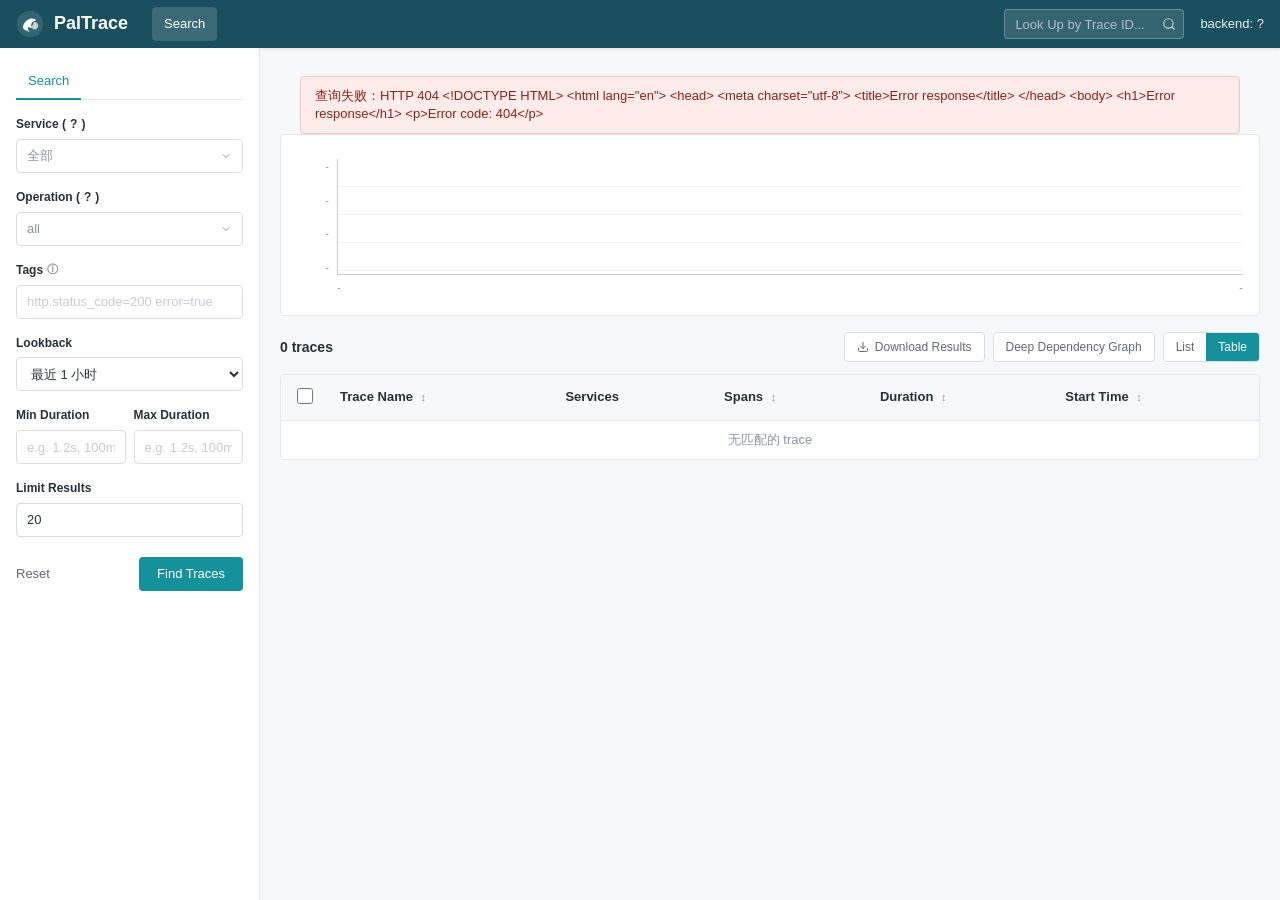
==== app/static/index.html @ 8ba418e0 "paltrace开发" ====
<!DOCTYPE html>
<html lang="zh-CN">
<head>
<meta charset="utf-8">
<meta name="viewport" content="width=device-width, initial-scale=1">
<title>PalTrace</title>
<style>
/* ============================================================
 * Jaeger 风格 SPA —— PalTrace 看板
 * 设计稿来源：design/styles.css + design/trace-detail.css
 * 内联版本：内网无 CDN（NFR-1），所有 CSS / JS / SVG 都打包在本文件
 * ============================================================ */

/* ---------- design/styles.css 内联 ---------- */
:root {
  --header-bg: #1a4f5e;
  --header-text: #fff;
  --primary: #14919b;
  --primary-dark: #0d7377;
  --primary-light: #e6f7f8;
  --body-bg: #f7f8f9;
  --panel-bg: #fff;
  --border-color: #e4e7eb;
  --border-dark: #d9dde2;
  --text-main: #263238;
  --text-secondary: #5f6b7a;
  --text-muted: #8a96a3;
  --success: #28a745;
  --badge-bg: #e6f7f8;
  --badge-text: #0d7377;
  --chart-line: #14919b;
  --chart-axis: #c5ccd3;
  --link-color: #14919b;
}
* { box-sizing: border-box; }
body {
  margin: 0; padding: 0;
  font-family: -apple-system, BlinkMacSystemFont, "Segoe UI", Roboto, "Helvetica Neue", Arial, "PingFang SC", "Microsoft YaHei", sans-serif;
  font-size: 13px; color: var(--text-main); background: var(--body-bg); line-height: 1.4;
}
a { color: var(--link-color); text-decoration: none; }
button { font-family: inherit; }
.app-header {
  height: 48px; background: var(--header-bg); color: var(--header-text);
  display: flex; align-items: center; justify-content: space-between;
  padding: 0 16px; box-shadow: 0 1px 3px rgba(0,0,0,0.12);
}
.header-left { display: flex; align-items: center; gap: 24px; }
.logo { display: flex; align-items: center; gap: 10px; color: #fff; font-size: 18px; font-weight: 600; }
.logo-icon { width: 28px; height: 28px; }
.main-nav { display: flex; align-items: center; gap: 4px; }
.main-nav a { color: rgba(255,255,255,0.85); padding: 8px 12px; border-radius: 4px; font-size: 13px; font-weight: 500; }
.main-nav a:hover { color: #fff; background: rgba(255,255,255,0.1); }
.main-nav a.active { color: #fff; background: rgba(255,255,255,0.15); }
.header-right { display: flex; align-items: center; gap: 16px; }
.search-box { position: relative; }
.search-box input {
  width: 180px; height: 30px; border: 1px solid rgba(255,255,255,0.25);
  border-radius: 4px; background: rgba(255,255,255,0.12); color: #fff;
  padding: 0 28px 0 10px; font-size: 13px; outline: none;
}
.search-box input::placeholder { color: rgba(255,255,255,0.6); }
.search-box svg { position: absolute; right: 8px; top: 50%; transform: translateY(-50%); opacity: 0.7; }
.header-dropdown { color: rgba(255,255,255,0.9); font-size: 13px; display: flex; align-items: center; gap: 6px; cursor: pointer; }
.icon-btn { background: none; border: none; color: rgba(255,255,255,0.85); cursor: pointer; padding: 4px; display: flex; align-items: center; justify-content: center; }
.icon-btn:hover { color: #fff; }
.user-avatar { width: 28px; height: 28px; border-radius: 50%; background: var(--primary); display: flex; align-items: center; justify-content: center; color: #fff; font-size: 12px; font-weight: 500; }
.page-container { display: flex; min-height: calc(100vh - 48px); }
.sidebar { width: 260px; background: var(--panel-bg); border-right: 1px solid var(--border-color); padding: 16px; flex-shrink: 0; }
.sidebar-tabs { display: flex; border-bottom: 1px solid var(--border-color); margin-bottom: 16px; }
.sidebar-tab { padding: 8px 12px; font-size: 13px; color: var(--text-secondary); cursor: pointer; border-bottom: 2px solid transparent; margin-bottom: -1px; }
.sidebar-tab.active { color: var(--primary); border-bottom-color: var(--primary); font-weight: 500; }
.filter-group { margin-bottom: 16px; }
.filter-label { display: flex; align-items: center; gap: 4px; font-size: 12px; font-weight: 600; color: var(--text-main); margin-bottom: 6px; }
.filter-label .help-icon { color: var(--text-muted); font-size: 11px; }
.filter-select, .filter-input {
  width: 100%; height: 34px; border: 1px solid var(--border-dark); border-radius: 4px;
  padding: 0 10px; font-size: 13px; color: var(--text-main); background: #fff; outline: none;
}
.filter-input::placeholder { color: #c5ccd3; }

/* ---------- 普通下拉 combobox（无搜索框） ---------- */
.combo { position: relative; }
.combo-control {
  display: flex; align-items: center; width: 100%; min-height: 34px;
  padding: 0 28px 0 10px; border: 1px solid var(--border-dark); border-radius: 4px;
  background: #fff; cursor: pointer; font-size: 13px; color: var(--text-main);
  position: relative; user-select: none;
}
.combo-control:hover { border-color: var(--primary); }
.combo.open .combo-control {
  border-color: var(--primary);
  box-shadow: 0 0 0 2px rgba(20,145,155,0.12);
}
.combo-value {
  flex: 1; overflow: hidden; text-overflow: ellipsis; white-space: nowrap;
}
.combo-value.placeholder { color: var(--text-muted); }
.combo-clear {
  border: none; background: none; color: var(--text-muted); cursor: pointer;
  font-size: 16px; line-height: 1; padding: 0 4px; margin-right: 2px;
  visibility: hidden;
}
.combo.has-value .combo-clear { visibility: visible; }
.combo-clear:hover { color: var(--text-main); }
.combo-caret {
  position: absolute; right: 10px; top: 50%; transform: translateY(-50%);
  color: var(--text-muted); pointer-events: none;
}
.combo-dropdown {
  position: absolute; top: calc(100% + 4px); left: 0; right: 0;
  background: #fff; border: 1px solid var(--border-dark); border-radius: 4px;
  box-shadow: 0 6px 18px rgba(0,0,0,0.10);
  z-index: 100; max-height: 320px; overflow: hidden;
}
.combo-options { overflow-y: auto; max-height: 320px; padding: 4px 0; }
.combo-option {
  padding: 7px 12px; font-size: 13px; cursor: pointer; color: var(--text-main);
  display: flex; align-items: center; justify-content: space-between; gap: 8px;
}
.combo-option:hover { background: var(--primary-light); }
.combo-option.selected { background: var(--primary-light); color: var(--primary-dark); font-weight: 500; }
.combo-opt-label { overflow: hidden; text-overflow: ellipsis; white-space: nowrap; }
.combo-opt-count { color: var(--text-muted); font-size: 12px; flex-shrink: 0; }
.combo-option.selected .combo-opt-count { color: var(--primary-dark); }
.combo-empty { padding: 14px; color: var(--text-muted); text-align: center; font-size: 13px; }
.duration-row { display: flex; gap: 8px; }
.duration-row .filter-input { flex: 1; }
.sidebar-actions { display: flex; justify-content: space-between; align-items: center; margin-top: 20px; }
.reset-link { color: var(--text-secondary); font-size: 13px; cursor: pointer; }
.reset-link:hover { color: var(--primary); }
.find-btn { height: 34px; padding: 0 18px; background: var(--primary); color: #fff; border: none; border-radius: 4px; font-size: 13px; font-weight: 500; cursor: pointer; }
.find-btn:hover { background: var(--primary-dark); }
.main-content { flex: 1; padding: 16px 20px; overflow: auto; }
.chart-card { background: var(--panel-bg); border: 1px solid var(--border-color); border-radius: 4px; padding: 16px; margin-bottom: 16px; }
.chart-area { position: relative; height: 140px; margin-top: 8px; }
.chart-y-axis { position: absolute; left: 0; top: 0; bottom: 24px; width: 40px; display: flex; flex-direction: column; justify-content: space-between; align-items: flex-end; padding-right: 8px; color: var(--text-muted); font-size: 11px; }
.chart-grid { position: absolute; left: 40px; right: 0; top: 0; bottom: 24px; border-left: 1px solid var(--chart-axis); border-bottom: 1px solid var(--chart-axis); background: repeating-linear-gradient(to bottom, transparent, transparent 27px, #f0f2f4 27px, #f0f2f4 28px); }
.chart-x-axis { position: absolute; left: 40px; right: 0; bottom: 0; height: 24px; display: flex; justify-content: space-between; align-items: center; color: var(--text-muted); font-size: 11px; }
.chart-dots { position: absolute; left: 40px; right: 0; top: 0; bottom: 24px; }
.chart-dot { position: absolute; width: 10px; height: 10px; border-radius: 50%; background: var(--primary); opacity: 0.7; transform: translate(-50%, -50%); cursor: pointer; }
.chart-dot:hover { opacity: 1; }
.results-header { display: flex; justify-content: space-between; align-items: center; margin-bottom: 12px; }
.results-title { font-size: 14px; font-weight: 600; color: var(--text-main); }
.results-actions { display: flex; align-items: center; gap: 8px; }
.action-btn { height: 30px; padding: 0 12px; border: 1px solid var(--border-dark); background: #fff; border-radius: 4px; font-size: 12px; color: var(--text-secondary); cursor: pointer; display: flex; align-items: center; gap: 6px; }
.action-btn:hover { border-color: var(--primary); color: var(--primary); }
.view-toggle { display: flex; border: 1px solid var(--border-dark); border-radius: 4px; overflow: hidden; }
.view-toggle button { height: 28px; padding: 0 12px; border: none; background: #fff; font-size: 12px; color: var(--text-secondary); cursor: pointer; }
.view-toggle button.active { background: var(--primary); color: #fff; }
.compare-bar { background: var(--primary-light); border: 1px solid #b3e5e8; border-radius: 4px; padding: 10px 14px; display: flex; justify-content: space-between; align-items: center; margin-bottom: 12px; }
.compare-text { color: var(--primary-dark); font-size: 13px; }
.compare-btn { height: 28px; padding: 0 12px; border: 1px solid var(--border-dark); background: rgba(255,255,255,0.7); border-radius: 4px; font-size: 12px; color: var(--text-secondary); cursor: pointer; }
.results-table { background: var(--panel-bg); border: 1px solid var(--border-color); border-radius: 4px; overflow: hidden; }
.results-table table { width: 100%; border-collapse: collapse; font-size: 13px; }
.results-table th { background: #f7f8f9; padding: 10px 12px; text-align: left; font-weight: 600; color: var(--text-main); border-bottom: 1px solid var(--border-color); white-space: nowrap; }
.results-table th .sort-icon { margin-left: 4px; color: var(--text-muted); font-size: 11px; }
.results-table td { padding: 10px 12px; border-bottom: 1px solid var(--border-color); vertical-align: middle; }
.results-table tr:last-child td { border-bottom: none; }
.results-table tr:hover td { background: #f7fbfc; }
.trace-name { color: var(--link-color); font-weight: 500; cursor: pointer; }
.trace-name:hover { text-decoration: underline; }
.service-badges { display: flex; flex-wrap: wrap; gap: 4px; }
.service-badge { display: inline-flex; align-items: center; gap: 4px; padding: 2px 8px; border-radius: 12px; background: var(--badge-bg); color: var(--badge-text); font-size: 12px; border: 1px solid #b3e5e8; }
.badge-dot { width: 6px; height: 6px; border-radius: 50%; background: var(--primary); }
.spans-cell { color: var(--text-main); font-weight: 500; }
.duration-cell { display: flex; align-items: center; gap: 10px; min-width: 180px; }
.duration-bar { flex: 1; height: 8px; background: #e9ecef; border-radius: 4px; overflow: hidden; max-width: 120px; }
.duration-fill { height: 100%; background: var(--primary); border-radius: 4px; }
.duration-text { color: var(--text-main); font-weight: 500; min-width: 40px; text-align: right; }
.start-time { color: var(--text-secondary); white-space: nowrap; }
.table-checkbox { width: 16px; height: 16px; border: 1px solid var(--border-dark); border-radius: 3px; cursor: pointer; }
.empty { color: var(--text-muted); padding: 24px; text-align: center; font-size: 13px; }

/* ---------- design/trace-detail.css 内联 ---------- */
.trace-subheader { background: #fff; border-bottom: 1px solid var(--border-color); padding: 12px 20px; display: flex; align-items: center; justify-content: space-between; min-height: 56px; }
.trace-subheader-left { display: flex; align-items: center; gap: 14px; }
.back-btn { width: 32px; height: 32px; border: 1px solid var(--border-dark); background: #fff; border-radius: 4px; display: flex; align-items: center; justify-content: center; color: var(--text-secondary); cursor: pointer; }
.back-btn:hover { border-color: var(--primary); color: var(--primary); }
.trace-title-section { display: flex; align-items: center; gap: 10px; min-width: 0; }
.trace-title { font-size: 16px; font-weight: 600; color: var(--text-main); margin: 0; overflow: hidden; text-overflow: ellipsis; white-space: nowrap; }
.trace-id { font-size: 12px; color: var(--text-muted); font-family: "SFMono-Regular", Consolas, "Liberation Mono", Menlo, monospace; }
.trace-subheader-right { display: flex; align-items: center; gap: 12px; }
.trace-search { position: relative; }
.trace-search input { width: 200px; height: 32px; border: 1px solid var(--border-dark); border-radius: 4px; padding: 0 30px 0 12px; font-size: 13px; color: var(--text-main); outline: none; }
.trace-search input::placeholder { color: var(--text-muted); }
.trace-search svg { position: absolute; right: 10px; top: 50%; transform: translateY(-50%); color: var(--text-muted); }
.trace-actions { display: flex; align-items: center; gap: 4px; }
.trace-action-btn { width: 32px; height: 32px; border: 1px solid var(--border-dark); background: #fff; border-radius: 4px; display: flex; align-items: center; justify-content: center; color: var(--text-secondary); cursor: pointer; }
.trace-action-btn:hover { border-color: var(--primary); color: var(--primary); }
.view-dropdown { display: flex; align-items: center; gap: 6px; height: 32px; padding: 0 12px; border: 1px solid var(--border-dark); border-radius: 4px; background: #fff; font-size: 13px; color: var(--text-main); cursor: pointer; }
.view-dropdown svg { color: var(--text-muted); }
.trace-stats { background: #fff; border-bottom: 1px solid var(--border-color); padding: 10px 20px; display: flex; align-items: center; gap: 28px; font-size: 13px; flex-wrap: wrap; }
.stat-item { display: flex; align-items: baseline; gap: 6px; }
.stat-label { color: var(--text-secondary); }
.stat-value { color: var(--text-main); font-weight: 500; }
.trace-timeline { display: flex; flex: 1; background: #fff; min-height: calc(100vh - 48px - 56px - 42px - 40px); }
.trace-tree-panel { width: 340px; border-right: 1px solid var(--border-color); flex-shrink: 0; overflow: auto; }
.tree-header { display: flex; align-items: center; justify-content: space-between; padding: 10px 14px; border-bottom: 1px solid var(--border-color); background: #f7f8f9; position: sticky; top: 0; z-index: 1; }
.tree-header-title { font-size: 13px; font-weight: 600; color: var(--text-main); display: flex; align-items: center; gap: 8px; }
.tree-nav { display: flex; gap: 4px; }
.tree-nav-btn { width: 24px; height: 24px; border: 1px solid var(--border-dark); background: #fff; border-radius: 4px; display: flex; align-items: center; justify-content: center; color: var(--text-secondary); cursor: pointer; }
.tree-nav-btn:hover { border-color: var(--primary); color: var(--primary); }
.tree-content { padding: 8px 0; }
.tree-row { display: flex; align-items: center; padding: 5px 14px; font-size: 12px; color: var(--text-main); cursor: pointer; min-height: 26px; }
.tree-row:hover { background: #f7fbfc; }
.tree-row.sel { background: #eaf1fd; }
.tree-row .indent { display: inline-block; flex-shrink: 0; }
.tree-toggle { width: 14px; height: 14px; display: flex; align-items: center; justify-content: center; margin-right: 4px; color: var(--text-muted); flex-shrink: 0; cursor: pointer; user-select: none; }
.tree-toggle.leaf { visibility: hidden; }
.service-dot { width: 8px; height: 8px; border-radius: 50%; background: var(--primary); margin-right: 6px; flex-shrink: 0; }
.tree-op-icon { width: 14px; height: 14px; margin-right: 6px; color: var(--text-muted); flex-shrink: 0; }
.tree-service { font-weight: 600; margin-right: 6px; }
.tree-operation { color: var(--text-secondary); overflow: hidden; text-overflow: ellipsis; white-space: nowrap; }
.timeline-area { flex: 1; overflow-x: auto; position: relative; }
.timeline-ruler { height: 32px; border-bottom: 1px solid var(--border-color); display: flex; align-items: center; padding: 0 20px; background: #fff; position: sticky; top: 0; z-index: 2; }
.timeline-ruler-mark { flex: 1; text-align: center; font-size: 11px; color: var(--text-muted); position: relative; }
.timeline-ruler-mark::before { content: ''; position: absolute; left: 50%; top: -4px; bottom: -8px; width: 1px; background: var(--border-color); z-index: -1; }
.timeline-ruler-mark:first-child { text-align: left; }
.timeline-ruler-mark:first-child::before { left: 0; }
.timeline-ruler-mark:last-child { text-align: right; }
.timeline-ruler-mark:last-child::before { left: 100%; }
.timeline-rows { position: relative; min-width: 800px; padding: 8px 20px; }
.timeline-row { height: 28px; position: relative; margin-bottom: 2px; }
.timeline-bar { position: absolute; height: 14px; top: 7px; border-radius: 3px; background: var(--primary); border: 1px solid rgba(0,0,0,0.08); cursor: pointer; }
.timeline-bar:hover { filter: brightness(1.1); }
.timeline-bar.dark { background: #0d5c63; }
.timeline-bar.medium { background: #1a7a82; }
.timeline-bar.light { background: #4db6ac; }
.timeline-bar.sel { box-shadow: 0 0 0 2px #14919b; }
.timeline-label { position: absolute; right: -56px; top: 50%; transform: translateY(-50%); font-size: 11px; color: var(--text-secondary); white-space: nowrap; }
.mini-timeline { height: 40px; border-bottom: 1px solid var(--border-color); background: #fff; display: flex; align-items: center; padding: 0 20px; position: relative; }
.mini-ruler { flex: 1; display: flex; justify-content: space-between; position: relative; height: 100%; align-items: center; }
.mini-ruler::before { content: ''; position: absolute; left: 0; right: 0; top: 50%; height: 1px; background: var(--border-color); }
.mini-ruler span { font-size: 11px; color: var(--text-muted); position: relative; background: #fff; padding: 0 4px; z-index: 1; }
.mini-bars { position: absolute; left: 20px; right: 20px; top: 0; bottom: 0; pointer-events: none; }
.mini-bar { position: absolute; height: 6px; top: 50%; transform: translateY(-50%); border-radius: 3px; background: var(--primary); }

/* ---------- span 详情面板（design 没有，沿用旧版的 key/value 风格） ---------- */
.span-detail { background: #fff; border: 1px solid var(--border-color); border-radius: 4px; padding: 14px 16px; margin: 12px 20px; font-size: 12px; }
.span-detail-head { display: flex; align-items: center; gap: 10px; margin-bottom: 10px; }
.span-detail-head strong { font-size: 13px; }
.span-detail-head .badge { font-size: 11px; color: var(--text-secondary); border: 1px solid var(--border-color); border-radius: 999px; padding: 1px 8px; background: #fafbfc; }
.span-detail-head .spacer { flex: 1; }
.span-detail-head button { font: inherit; font-size: 12px; padding: 3px 10px; border: 1px solid var(--border-color); background: #fff; border-radius: 4px; cursor: pointer; color: var(--text-main); }
.span-detail-head button:hover { background: #f0f3f7; }
.kv { display: grid; grid-template-columns: 160px 1fr; gap: 4px 12px; }
.kv .k { color: var(--text-muted); }
.kv .v { word-break: break-all; white-space: pre-wrap; font-family: ui-monospace, SFMono-Regular, Menlo, monospace; font-size: 12px; }
.span-detail-section-title { margin: 12px 0 6px; color: var(--text-muted); font-size: 12px; }

/* ---------- 错误横幅 ---------- */
.banner { margin: 12px 20px 0; padding: 10px 14px; border-radius: 4px; background: #fdecea; border: 1px solid #f5c6c2; color: #8a2318; font-size: 13px; }
.hidden { display: none !important; }
</style>
</head>
<body>
<!-- 共享 Header（搜索 + 详情都用） -->
<header class="app-header" id="app-header">
  <div class="header-left">
    <a href="#/" class="logo" id="logo-link">
      <svg class="logo-icon" viewBox="0 0 32 32" fill="none" xmlns="http://www.w3.org/2000/svg">
        <circle cx="16" cy="16" r="15" fill="#fff" opacity="0.12"></circle>
        <path d="M8 20c0-4 3-8 8-10 3-1 6 0 7 2-2 0-4 1-5 3-1 2-1 4 1 5-2 1-4 0-5-1-1 2 0 5 2 6-4-1-8-3-8-5z" fill="#fff"></path>
        <path d="M20 14c2-1 4 0 5 2 1 2 0 5-2 6-2 1-4 0-5-2 0-1 0-2 1-3 1-1 1-2 1-3z" fill="#fff" opacity="0.7"></path>
      </svg>PalTrace</a>
    <nav class="main-nav">
      <a href="#/" id="nav-search">Search</a>
    </nav>
  </div>
  <div class="header-right">
    <div class="search-box">
      <input type="text" id="trace-id-input" placeholder="Look Up by Trace ID..." autocomplete="off">
      <svg width="14" height="14" viewBox="0 0 24 24" fill="none" stroke="currentColor" stroke-width="2" stroke-linecap="round" stroke-linejoin="round">
        <circle cx="11" cy="11" r="8"></circle>
        <path d="m21 21-4.35-4.35"></path>
      </svg>
    </div>
    <div class="header-dropdown" title="后端状态" id="backend-tag">…</div>
  </div>
</header>

<!-- 搜索视图 -->
<div id="search-view" class="page-container">
  <aside class="sidebar">
    <div class="sidebar-tabs">
      <div class="sidebar-tab active">Search</div>
    </div>

    <div class="filter-group">
      <label class="filter-label">Service (<span class="combo-count" data-count-for="service">-</span>)</label>
      <div class="combo" id="combo-service">
        <div class="combo-control" tabindex="0">
          <span class="combo-value placeholder">全部</span>
          <button class="combo-clear" type="button" aria-label="清除" title="清除">×</button>
          <svg class="combo-caret" width="12" height="12" viewBox="0 0 24 24" fill="none" stroke="currentColor" stroke-width="2" stroke-linecap="round" stroke-linejoin="round">
            <polyline points="6 9 12 15 18 9"></polyline>
          </svg>
        </div>
        <div class="combo-dropdown" hidden>
          <div class="combo-options"></div>
        </div>
      </div>
    </div>

    <div class="filter-group">
      <label class="filter-label">Operation (<span class="combo-count" data-count-for="operation">-</span>)</label>
      <div class="combo" id="combo-operation">
        <div class="combo-control" tabindex="0">
          <span class="combo-value placeholder">all</span>
          <button class="combo-clear" type="button" aria-label="清除" title="清除">×</button>
          <svg class="combo-caret" width="12" height="12" viewBox="0 0 24 24" fill="none" stroke="currentColor" stroke-width="2" stroke-linecap="round" stroke-linejoin="round">
            <polyline points="6 9 12 15 18 9"></polyline>
          </svg>
        </div>
        <div class="combo-dropdown" hidden>
          <div class="combo-options"></div>
        </div>
      </div>
    </div>

    <div class="filter-group">
      <label class="filter-label">Tags <span class="help-icon" title="按格式 key=value，多个用空格分隔；按 span 属性过滤">ⓘ</span></label>
      <input type="text" class="filter-input" id="f-tags" placeholder="http.status_code=200 error=true">
    </div>

    <div class="filter-group">
      <label class="filter-label">Lookback</label>
      <select class="filter-select" id="f-lookback">
        <option value="300000">最近 5 分钟</option>
        <option value="1800000">最近 30 分钟</option>
        <option value="3600000" selected>最近 1 小时</option>
        <option value="21600000">最近 6 小时</option>
        <option value="86400000">最近 24 小时</option>
        <option value="604800000">最近 7 天</option>
      </select>
    </div>

    <div class="filter-group">
      <div class="duration-row">
        <div style="flex:1">
          <label class="filter-label">Min Duration</label>
          <input type="text" class="filter-input" id="f-min-dur" placeholder="e.g. 1.2s, 100ms">
        </div>
        <div style="flex:1">
          <label class="filter-label">Max Duration</label>
          <input type="text" class="filter-input" id="f-max-dur" placeholder="e.g. 1.2s, 100ms">
        </div>
      </div>
    </div>

    <div class="filter-group">
      <label class="filter-label">Limit Results</label>
      <input type="text" class="filter-input" id="f-limit" value="20">
    </div>

    <div class="sidebar-actions">
      <a class="reset-link" id="f-reset">Reset</a>
      <button class="find-btn" id="f-find">Find Traces</button>
    </div>
  </aside>

  <main class="main-content">
    <div class="chart-card">
      <div class="chart-area" id="chart-area">
        <div class="chart-y-axis" id="chart-y-axis"></div>
        <div class="chart-grid"></div>
        <div class="chart-dots" id="chart-dots"></div>
        <div class="chart-x-axis" id="chart-x-axis"></div>
      </div>
    </div>

    <div class="results-header">
      <div class="results-title" id="results-title">0 traces</div>
      <div class="results-actions">
        <button class="action-btn" disabled title="暂未实现">
          <svg width="12" height="12" viewBox="0 0 24 24" fill="none" stroke="currentColor" stroke-width="2" stroke-linecap="round" stroke-linejoin="round">
            <path d="M21 15v4a2 2 0 0 1-2 2H5a2 2 0 0 1-2-2v-4"></path>
            <polyline points="7 10 12 15 17 10"></polyline>
            <line x1="12" y1="15" x2="12" y2="3"></line>
          </svg>Download Results
        </button>
        <button class="action-btn" disabled title="暂未实现">Deep Dependency Graph</button>
        <div class="view-toggle">
          <button disabled title="List 视图暂未实现">List</button>
          <button class="active">Table</button>
        </div>
      </div>
    </div>

    <div class="compare-bar hidden" id="compare-bar">
      <span class="compare-text">Compare traces by selecting result items</span>
      <button class="compare-btn" disabled>Compare Traces</button>
    </div>

    <div class="results-table">
      <table>
        <thead>
          <tr>
            <th style="width: 30px;"><input type="checkbox" class="table-checkbox" id="select-all"></th>
            <th>Trace Name <span class="sort-icon">↕</span></th>
            <th>Services</th>
            <th>Spans <span class="sort-icon">↕</span></th>
            <th>Duration <span class="sort-icon">↕</span></th>
            <th>Start Time <span class="sort-icon">↕</span></th>
          </tr>
        </thead>
        <tbody id="results-tbody">
          <tr><td colspan="6" class="empty">点击 Find Traces 查询</td></tr>
        </tbody>
      </table>
    </div>
  </main>
</div>

<!-- trace 详情视图 -->
<div id="trace-view" class="hidden">
  <div class="trace-subheader">
    <div class="trace-subheader-left">
      <a href="#/" class="back-btn" title="返回搜索">
        <svg width="16" height="16" viewBox="0 0 24 24" fill="none" stroke="currentColor" stroke-width="2" stroke-linecap="round" stroke-linejoin="round">
          <line x1="19" y1="12" x2="5" y2="12"></line>
          <polyline points="12 19 5 12 12 5"></polyline>
        </svg>
      </a>
      <div class="trace-title-section">
        <h1 class="trace-title" id="trace-title">…</h1>
        <span class="trace-id" id="trace-id-short"></span>
      </div>
    </div>
    <div class="trace-subheader-right">
      <div class="trace-search">
        <input type="text" id="trace-find" placeholder="Find..." autocomplete="off">
        <svg width="14" height="14" viewBox="0 0 24 24" fill="none" stroke="currentColor" stroke-width="2" stroke-linecap="round" stroke-linejoin="round">
          <circle cx="11" cy="11" r="8"></circle>
          <path d="m21 21-4.35-4.35"></path>
        </svg>
      </div>
      <div class="trace-actions">
        <button class="trace-action-btn" id="btn-expand-all" title="全部展开">
          <svg width="16" height="16" viewBox="0 0 24 24" fill="none" stroke="currentColor" stroke-width="2" stroke-linecap="round" stroke-linejoin="round">
            <polyline points="15 18 9 12 15 6"></polyline>
          </svg>
        </button>
        <button class="trace-action-btn" id="btn-collapse-all" title="全部折叠">
          <svg width="16" height="16" viewBox="0 0 24 24" fill="none" stroke="currentColor" stroke-width="2" stroke-linecap="round" stroke-linejoin="round">
            <polyline points="9 18 15 12 9 6"></polyline>
          </svg>
        </button>
      </div>
    </div>
  </div>

  <div class="trace-stats" id="trace-stats"></div>

  <div class="mini-timeline">
    <div class="mini-ruler" id="mini-ruler"></div>
    <div class="mini-bars" id="mini-bars"></div>
  </div>

  <div class="trace-timeline">
    <div class="trace-tree-panel">
      <div class="tree-header">
        <div class="tree-header-title">Service &amp; Operation</div>
        <div class="tree-nav"></div>
      </div>
      <div class="tree-content" id="tree-content"></div>
    </div>
    <div class="timeline-area" id="timeline-area">
      <div class="timeline-ruler" id="timeline-ruler"></div>
      <div class="timeline-rows" id="timeline-rows"></div>
    </div>
  </div>

  <div id="span-detail-container"></div>
</div>

<script>
/* ============================================================
 * 全局工具
 * ============================================================ */
const esc = s => String(s == null ? '' : s)
  .replace(/[&<>"']/g, c => ({'&':'&amp;','<':'&lt;','>':'&gt;','"':'&quot;',"'":'&#39;'}[c]));
const fmt = n => (n == null) ? '-' : Number(n).toLocaleString();

/** 把毫秒格式化成 Jaeger 风格："48.0s"、"13.7s"、"3.2s"、"850ms"、"-850ms" 等 */
function formatDuration(ms) {
  ms = Number(ms) || 0;
  if (ms === 0) return '0ms';
  const abs = Math.abs(ms);
  if (abs >= 1000) return (ms / 1000).toFixed(1) + 's';
  if (abs >= 1) return Math.round(ms) + 'ms';
  return ms.toFixed(2) + 'ms';
}

/** 把 "1.2s" / "100ms" / "500us" 之类的字符串解析为毫秒数；解析失败返回 null */
function parseDuration(s) {
  if (!s) return null;
  const m = String(s).trim().match(/^(-?\d+(?:\.\d+)?)\s*(us|ms|s|m)?$/i);
  if (!m) return null;
  const n = parseFloat(m[1]);
  const unit = (m[2] || 'ms').toLowerCase();
  if (unit === 'us') return n / 1000;
  if (unit === 'ms') return n;
  if (unit === 's') return n * 1000;
  if (unit === 'm') return n * 60 * 1000;
  return null;
}

/** epoch 毫秒 → Jaeger 风格 "August 31 2026, 18:40:17.845"（本地时区） */
function formatTimestamp(epochMs) {
  if (!epochMs) return '-';
  const d = new Date(Number(epochMs));
  const month = ['January','February','March','April','May','June',
                 'July','August','September','October','November','December'][d.getMonth()];
  const pad = (n, w=2) => String(n).padStart(w, '0');
  const ms = String(d.getMilliseconds()).padStart(3, '0');
  return `${month} ${d.getDate()} ${d.getFullYear()}, ${pad(d.getHours())}:${pad(d.getMinutes())}:${pad(d.getSeconds())}.${ms}`;
}

/** epoch 毫秒 → 时间轴简短 "06:38:22 pm"（用于 scatter chart X 轴） */
function formatTimeShort(epochMs) {
  const d = new Date(Number(epochMs));
  let h = d.getHours() % 12; if (h === 0) h = 12;
  const pad = n => String(n).padStart(2, '0');
  const ampm = d.getHours() < 12 ? 'am' : 'pm';
  return `${pad(h)}:${pad(d.getMinutes())}:${pad(d.getSeconds())} ${ampm}`;
}

/** 同一 service 取稳定颜色（与旧版一致：hash → 0-4 索引） */
const SVC_COLORS = ['#2f6fed', '#0f8a72', '#d98b0a', '#7a5af5', '#c0392b'];
function svcIndex(name) {
  let h = 0; const s = String(name || '');
  for (let i = 0; i < s.length; i++) h = (h * 31 + s.charCodeAt(i)) >>> 0;
  return h % SVC_COLORS.length;
}
function svcColor(name) { return SVC_COLORS[svcIndex(name)]; }

async function getJSON(url) {
  const r = await fetch(url);
  if (!r.ok) {
    const t = await r.text();
    throw new Error(`HTTP ${r.status} ${t.slice(0, 200)}`);
  }
  return r.json();
}

function showError(msg) {
  // 简易 toast：在 main-content 顶部插一个 banner，3 秒后自动消失
  const old = document.getElementById('err-banner');
  if (old) old.remove();
  const el = document.createElement('div');
  el.id = 'err-banner';
  el.className = 'banner';
  el.textContent = msg;
  const main = document.querySelector('.main-content') || document.body;
  main.prepend(el);
  setTimeout(() => el.remove(), 4000);
}

/* ============================================================
 * 路由
 * ============================================================ */
function currentTraceId() {
  // traceId 可能是 base64，含 '/' '+' '='，不能把它当分隔符
  const m = location.hash.match(/^#\/trace\/(.+)$/);
  if (!m) return null;
  try { return decodeURIComponent(m[1]); } catch (_) { return m[1]; }
}

async function route() {
  const tid = currentTraceId();
  document.getElementById('search-view').classList.toggle('hidden', !!tid);
  document.getElementById('trace-view').classList.toggle('hidden', !tid);
  if (tid) {
    await openTrace(tid);
  } else {
    // 首次进入搜索页时如果还没填下拉框，触发一次填充
    if (!searchPage.initialized) {
      searchPage.initialized = true;
      await searchPage.bootstrap();
    }
  }
  // 顶部 Search 导航高亮
  document.getElementById('nav-search').classList.toggle('active', !tid);
}
window.addEventListener('hashchange', route);

/* ============================================================
 * Header：trace ID 直查
 * ============================================================ */
document.getElementById('trace-id-input').addEventListener('keydown', e => {
  if (e.key === 'Enter') {
    const v = e.target.value.trim();
    if (v) location.hash = '#/trace/' + encodeURIComponent(v);
  }
});

/* 后端状态徽标 */
fetch('/healthz').then(r => r.json()).then(d => {
  document.getElementById('backend-tag').textContent = `backend:${d.backend}`;
}).catch(() => { document.getElementById('backend-tag').textContent = 'backend: ?'; });

/* ============================================================
 * 可搜索 combobox 工厂
 *   container:  .combo 根元素
 *   placeholder: 空值时显示的文字
 *   onChange:   值变化时的回调（清除时也会触发，参数 ''）
 *   暴露 setOptions / setValue / getValue 三个方法
 * ============================================================ */
function makeCombo(container, { placeholder = '全部', onChange } = {}) {
  const control = container.querySelector('.combo-control');
  const valueEl = container.querySelector('.combo-value');
  const clearBtn = container.querySelector('.combo-clear');
  const dropdown = container.querySelector('.combo-dropdown');
  const optionsEl = container.querySelector('.combo-options');

  let allOptions = [];     // [{value, label, count}]
  let currentValue = '';
  let currentLabel = '';

  function setValue(v, label) {
    currentValue = v;
    currentLabel = label;
    if (v) {
      valueEl.textContent = label;
      valueEl.classList.remove('placeholder');
      container.classList.add('has-value');
    } else {
      valueEl.textContent = placeholder;
      valueEl.classList.add('placeholder');
      container.classList.remove('has-value');
    }
  }

  function renderOptions() {
    if (!allOptions.length) {
      optionsEl.innerHTML = '<div class="combo-empty">无选项</div>';
      return;
    }
    optionsEl.innerHTML = allOptions.map(o =>
      `<div class="combo-option${o.value === currentValue ? ' selected' : ''}" data-value="${esc(o.value)}">
        <span class="combo-opt-label" title="${esc(o.label)}">${esc(o.label)}</span>
        ${o.count != null ? `<span class="combo-opt-count">${fmt(o.count)}</span>` : ''}
      </div>`
    ).join('');
    optionsEl.querySelectorAll('.combo-option').forEach(opt => {
      opt.onmousedown = e => {
        e.preventDefault();
        const v = opt.dataset.value;
        const found = allOptions.find(x => x.value === v);
        setValue(v, found?.label || '');
        close();
        onChange && onChange(v);
      };
    });
  }

  function open() {
    if (container.classList.contains('open')) return;
    document.querySelectorAll('.combo.open').forEach(c => { if (c !== container) c.dispatchEvent(new Event('combo:close')); });
    container.classList.add('open');
    dropdown.hidden = false;
    renderOptions();
  }
  function close() {
    container.classList.remove('open');
    dropdown.hidden = true;
  }
  container.addEventListener('combo:close', close);

  control.onclick = e => {
    if (e.target === clearBtn) return;
    container.classList.contains('open') ? close() : open();
  };
  control.onkeydown = e => {
    if (e.key === 'Enter' || e.key === ' ') { e.preventDefault(); open(); }
    if (e.key === 'Escape') close();
  };
  clearBtn.onmousedown = e => {
    e.preventDefault();
    e.stopPropagation();
    if (!currentValue) return;
    setValue('', '');
    onChange && onChange('');
  };

  setValue('', '');  // 初始占位

  return {
    setOptions(opts) {
      allOptions = opts || [];
      if (currentValue) {
        const found = allOptions.find(x => x.value === currentValue);
        if (found) currentLabel = found.label;
      }
    },
    setValue(v) {
      const found = allOptions.find(x => x.value === v);
      setValue(v, found?.label || '');
    },
    getValue() { return currentValue; },
    getLabel() { return currentLabel; },
  };
}

/* ============================================================
 * 搜索页
 * ============================================================ */
const searchPage = {
  initialized: false,
  currentResults: [],
  filteredResults: [],
  timeRange: null,
  combos: null,        // {service, operation}
};

const PRESET_TO_MS = {
  '300000': 5*60e3, '1800000': 30*60e3, '3600000': 3600e3,
  '21600000': 6*3600e3, '86400000': 24*3600e3, '604800000': 7*24*3600e3,
};

function rangeParams() {
  const preset = document.getElementById('f-lookback').value;
  const now = Date.now();
  const span = PRESET_TO_MS[preset] || 3600e3;
  return { start: now - span, end: now };
}

searchPage.bootstrap = async function() {
  // 创建 combo 实例（只做一次）
  this.combos = {
    service: makeCombo(document.getElementById('combo-service'), {
      placeholder: '全部',
      onChange: v => {
        // service 变更：重拉 operation（级联），并立刻重查
        this.loadOperations();
        this.find();
      },
    }),
    operation: makeCombo(document.getElementById('combo-operation'), {
      placeholder: 'all',
      onChange: () => { /* 只在 Find Traces 时才生效，不主动查 */ },
    }),
  };

  await Promise.all([this.loadServices(), this.loadOperations()]);
  await this.find();
};

searchPage.loadServices = async function() {
  const { start, end } = rangeParams();
  const countEl = document.querySelector('.combo-count[data-count-for="service"]');
  try {
    const d = await getJSON(`/api/services?start=${start}&end=${end}`);
    const items = d.items || [];
    this.combos.service.setOptions(
      items.map(i => ({ value: i.service, label: i.service, count: i.count }))
    );
    // 保留当前选中（即使不在新列表里也保留显示）
    countEl.textContent = items.length;
  } catch (e) {
    countEl.textContent = '?';
  }
};

searchPage.loadOperations = async function() {
  const { start, end } = rangeParams();
  const countEl = document.querySelector('.combo-count[data-count-for="operation"]');
  const service = this.combos.service.getValue();
  try {
    const params = new URLSearchParams({ start, end, size: '200' });
    if (service) params.set('service', service);
    const d = await getJSON('/api/operations?' + params.toString());
    const items = d.items || [];
    this.combos.operation.setOptions(
      items.map(i => ({ value: i.operation, label: i.operation, count: i.count }))
    );
    // service 已切换：之前选中的 operation 不一定还在新列表里，清掉它
    if (service) {
      const cur = this.combos.operation.getValue();
      if (cur && !items.find(i => i.operation === cur)) {
        this.combos.operation.setValue('');
      }
    }
    countEl.textContent = items.length;
  } catch (e) {
    countEl.textContent = '?';
  }
};

searchPage.find = async function() {
  const { start, end } = rangeParams();
  const svc = this.combos.service.getValue();
  const op = this.combos.operation.getValue();
  const limit = Math.max(1, Math.min(200, parseInt(document.getElementById('f-limit').value) || 20));

  const params = new URLSearchParams({ start, end, size: limit });
  if (svc) params.set('service', svc);
  if (op) params.set('operation', op);

  const t0 = performance.now();
  try {
    const d = await getJSON('/api/traces?' + params.toString());
    const elapsed = performance.now() - t0;
    searchPage.timeRange = { start, end };
    searchPage.currentResults = d.items || [];
    searchPage.applyClientFilter();
    document.getElementById('results-title').textContent =
      `${searchPage.filteredResults.length} traces (in ${elapsed.toFixed(1)}ms)`;
  } catch (e) {
    showError('查询失败：' + e.message);
    searchPage.currentResults = [];
    searchPage.filteredResults = [];
    renderTable();
    renderChart();
  }
  // 注意：不再刷新 service/operation 下拉框——用户选了什么就是什么。
  // 只有 lookback 变化 / service 变化 才重拉。
};

searchPage.applyClientFilter = function() {
  const minD = parseDuration(document.getElementById('f-min-dur').value);
  const maxD = parseDuration(document.getElementById('f-max-dur').value);
  searchPage.filteredResults = searchPage.currentResults.filter(t => {
    const d = t.duration_ms || 0;
    if (minD != null && d < minD) return false;
    if (maxD != null && d > maxD) return false;
    return true;
  });
  renderTable();
  renderChart();
};

function renderTable() {
  const items = searchPage.filteredResults;
  const tbody = document.getElementById('results-tbody');
  if (!items.length) {
    tbody.innerHTML = '<tr><td colspan="6" class="empty">无匹配的 trace</td></tr>';
    return;
  }
  const maxDur = Math.max(...items.map(t => t.duration_ms || 0), 1);
  tbody.innerHTML = items.map(t => {
    const services = t.services || [];
    const svcHtml = services.map(s =>
      `<span class="service-badge"><span class="badge-dot" style="background:${svcColor(s)}"></span> ${esc(s)} (${t.service_spans?.[s] || 0})</span>`
    ).join('');
    return `<tr data-tid="${esc(t.trace_id)}">
      <td><input type="checkbox" class="table-checkbox"></td>
      <td><a class="trace-name" data-tid="${esc(t.trace_id)}" title="${esc(t.trace_name)}">${esc(t.trace_name)}</a></td>
      <td><div class="service-badges">${svcHtml}</div></td>
      <td class="spans-cell">${fmt(t.spans)}</td>
      <td>
        <div class="duration-cell">
          <div class="duration-bar"><div class="duration-fill" style="width: ${Math.max(1.5, (t.duration_ms || 0) / maxDur * 100).toFixed(1)}%;"></div></div>
          <span class="duration-text">${esc(formatDuration(t.duration_ms))}</span>
        </div>
      </td>
      <td class="start-time">${esc(formatTimestamp(t.start_time))}</td>
    </tr>`;
  }).join('');
  tbody.querySelectorAll('a.trace-name').forEach(a => {
    a.onclick = e => {
      e.preventDefault();
      location.hash = '#/trace/' + encodeURIComponent(a.dataset.tid);
    };
  });
  tbody.querySelectorAll('tr[data-tid]').forEach(tr => {
    tr.onclick = e => {
      if (e.target.tagName === 'INPUT') return;
      location.hash = '#/trace/' + encodeURIComponent(tr.dataset.tid);
    };
  });
}

function renderChart() {
  const items = searchPage.filteredResults;
  const yAxis = document.getElementById('chart-y-axis');
  const dotsEl = document.getElementById('chart-dots');
  const xAxis = document.getElementById('chart-x-axis');
  if (!items.length) {
    yAxis.innerHTML = '<span>-</span><span>-</span><span>-</span><span>-</span>';
    dotsEl.innerHTML = '';
    xAxis.innerHTML = '<span>-</span><span>-</span>';
    return;
  }
  const maxDur = Math.max(...items.map(t => t.duration_ms || 0), 1);
  const steps = [1, 0.75, 0.5, 0.25].map(p => maxDur * p);
  yAxis.innerHTML = steps.map(v => `<span>${esc(formatDuration(v))}</span>`).join('');

  const starts = items.map(t => t.start_time || 0);
  const xMin = Math.min(...starts);
  const xMax = Math.max(...starts);
  const xRange = Math.max(xMax - xMin, 1);
  const xMarks = [0, 0.25, 0.5, 0.75, 1].map(p => xMin + xRange * p);
  xAxis.innerHTML = xMarks.map(v => `<span>${esc(formatTimeShort(v))}</span>`).join('');

  dotsEl.innerHTML = items.map(t => {
    const xPct = ((t.start_time || 0) - xMin) / xRange * 100;
    const yPct = 100 - Math.min(99, (t.duration_ms || 0) / maxDur * 100);
    return `<a class="chart-dot" data-tid="${esc(t.trace_id)}" title="${esc(t.trace_name)} · ${esc(formatDuration(t.duration_ms))}" style="left:${xPct.toFixed(1)}%; top:${yPct.toFixed(1)}%;"></a>`;
  }).join('');
  dotsEl.querySelectorAll('a.chart-dot').forEach(a => {
    a.onclick = e => {
      e.preventDefault();
      location.hash = '#/trace/' + encodeURIComponent(a.dataset.tid);
    };
  });
}

/* 侧栏事件 */
document.getElementById('f-find').onclick = () => searchPage.find();
document.getElementById('f-reset').onclick = () => {
  // 重置 combo：清空选中并重拉数据
  searchPage.combos.service.setValue('');
  searchPage.combos.operation.setValue('');
  document.getElementById('f-tags').value = '';
  document.getElementById('f-lookback').value = '3600000';
  document.getElementById('f-min-dur').value = '';
  document.getElementById('f-max-dur').value = '';
  document.getElementById('f-limit').value = '20';
  // 重置相当于 service 清空，operation 要按新（无 service）级联刷新
  searchPage.loadOperations();
  searchPage.find();
};
['f-min-dur', 'f-max-dur'].forEach(id => {
  document.getElementById(id).addEventListener('change', () => searchPage.applyClientFilter());
});
// 切换 lookback 时：重拉下拉框 + 重查
document.getElementById('f-lookback').onchange = () => {
  searchPage.loadServices();
  searchPage.loadOperations();
  searchPage.find();
};

// 点页面其他地方时关闭所有 combo 下拉
document.addEventListener('mousedown', e => {
  document.querySelectorAll('.combo.open').forEach(c => {
    if (!c.contains(e.target)) c.dispatchEvent(new Event('combo:close'));
  });
});

/* ============================================================
 * Trace 详情页
 * ============================================================ */
let tvSpans = [], tvTree = [], tvMeta = {}, tvCollapse = new Set(), tvSelectedSpan = null;
let tvVisibleRows = [];   // 当前展平到屏幕的 rows（用于同步高亮）

async function openTrace(traceId) {
  // 清理状态
  document.getElementById('trace-title').textContent = '加载中…';
  document.getElementById('trace-id-short').textContent = traceId.length > 16 ? traceId.slice(0, 7) : traceId;
  document.getElementById('trace-stats').innerHTML = '<div class="stat-item"><span class="stat-value">加载中…</span></div>';
  document.getElementById('tree-content').innerHTML = '<div class="empty">加载中…</div>';
  document.getElementById('timeline-rows').innerHTML = '';
  document.getElementById('span-detail-container').innerHTML = '';
  document.getElementById('mini-ruler').innerHTML = '';
  document.getElementById('mini-bars').innerHTML = '';
  document.getElementById('timeline-ruler').innerHTML = '';
  document.getElementById('trace-find').value = '';
  tvSpans = []; tvTree = []; tvMeta = {}; tvCollapse = new Set(); tvSelectedSpan = null; tvVisibleRows = [];

  try {
    const d = await getJSON('/api/traces/' + encodeURIComponent(traceId));
    tvSpans = d.spans || [];
    tvMeta = d.meta || {};
    const m = tvMeta;
    document.getElementById('trace-title').textContent = m.services && m.services.length
      ? (m.services.length === 1 ? `${m.services[0]}: ${rootSpanName()}` : `${m.services.join(',')}: ${rootSpanName()}`)
      : rootSpanName() || traceId;
    document.getElementById('trace-id-short').textContent = traceId.length > 16 ? traceId.slice(0, 7) : traceId;
    document.getElementById('trace-stats').innerHTML = [
      ['Trace Start', formatTimestamp(m.start)],
      ['Duration', formatDuration(m.duration_ms)],
      ['Services', fmt((m.services || []).length)],
      ['Depth', fmt(maxDepth(tvSpans))],
      ['Total Spans', fmt(m.span_count)],
      m.errors ? null : null,
      m.errors ? `<div class="stat-item"><span class="stat-label">Errors</span><span class="stat-value" style="color:#c0392b">${fmt(m.errors)}</span></div>` : '',
      ['Tokens', fmt(m.total_tokens)],
    ].filter(Boolean).map(([k, v]) => `<div class="stat-item"><span class="stat-label">${esc(k)}</span><span class="stat-value">${esc(v)}</span></div>`).join('');

    tvTree = buildTree(tvSpans);
    renderTraceAll();
  } catch (e) {
    const msg = /404/.test(e.message) ? '该 trace 不存在或已被清理' : '加载失败：' + e.message;
    document.getElementById('tree-content').innerHTML = `<div class="empty">${esc(msg)}</div>`;
    document.getElementById('trace-stats').innerHTML = '';
  }
}

function rootSpanName() {
  // 最早开始的 span 视为 root，取其 span_name 作为 trace 标题
  if (!tvSpans.length) return null;
  let root = tvSpans[0];
  for (const s of tvSpans) {
    if ((s.start_time || 0) < (root.start_time || 0)) root = s;
  }
  return root.span_name || root.span_id;
}

function maxDepth(spans) {
  // 用 parent 关系算最深嵌套（防御脏数据成环）
  const ids = new Set(spans.map(s => s.span_id).filter(Boolean));
  const byParent = new Map();
  for (const s of spans) {
    const p = s.parent_span_id || '';
    if (!byParent.has(p)) byParent.set(p, []);
    byParent.get(p).push(s);
  }
  const seen = new Set();
  function depth(span, d) {
    if (d > 64) return d;
    if (seen.has(span.span_id)) return d;   // 环
    seen.add(span.span_id);
    const kids = byParent.get(span.span_id) || [];
    if (!kids.length) return d;
    return Math.max(...kids.map(c => depth(c, d + 1)));
  }
  const roots = spans.filter(s => !s.parent_span_id || !ids.has(s.parent_span_id));
  if (!roots.length) return 0;
  return Math.max(...roots.map(r => depth(r, 0))) + 1;
}

const MAX_TREE_DEPTH = 64;
function buildTree(spans) {
  const ids = new Set(spans.map(s => s.span_id).filter(Boolean));
  const byParent = new Map();
  for (const s of spans) {
    const p = s.parent_span_id || '';
    if (!byParent.has(p)) byParent.set(p, []);
    byParent.get(p).push(s);
  }
  const sortSpans = arr => arr.slice().sort((a, b) =>
    ((a.start_time || 0) - (b.start_time || 0)) ||
    String(a.span_id || '').localeCompare(String(b.span_id || ''))
  );
  const seen = new Set();
  const build = (parentId, depth) => {
    if (depth > MAX_TREE_DEPTH) return [];
    return sortSpans(byParent.get(parentId) || []).map(s => {
      if (seen.has(s.span_id)) return null;
      seen.add(s.span_id);
      return { span: s, children: build(s.span_id, depth + 1) };
    }).filter(Boolean);
  };
  const roots = spans.filter(s => !s.parent_span_id || !ids.has(s.parent_span_id));
  return sortSpans(roots).map(s => {
    seen.add(s.span_id);
    return { span: s, children: build(s.span_id, 1), orphan: !!s.parent_span_id };
  });
}

function flattenTree(nodes, depth, out) {
  for (const n of nodes) {
    out.push({ node: n, depth });
    if (n.children && n.children.length && !tvCollapse.has(n.span.span_id)) {
      flattenTree(n.children, depth + 1, out);
    }
  }
  return out;
}

function opIconSVG(op) {
  // 简单按 operation 类别挑图标
  if (op === 'chat' || op === 'llm') {
    return '<svg class="tree-op-icon" viewBox="0 0 24 24" fill="none" stroke="currentColor" stroke-width="2" stroke-linecap="round" stroke-linejoin="round"><circle cx="12" cy="12" r="10"></circle><path d="M8 12h8"></path><path d="M12 8v8"></path></svg>';
  }
  if (op === 'tool' || op === 'execute_tool') {
    return '<svg class="tree-op-icon" viewBox="0 0 24 24" fill="none" stroke="currentColor" stroke-width="2" stroke-linecap="round" stroke-linejoin="round"><path d="M14.7 6.3a1 1 0 0 0 0 1.4l1.6 1.6a1 1 0 0 0 1.4 0l3.77-3.77a6 6 0 0 1-7.94 7.94l-6.91 6.91a2.12 2.12 0 0 1-3-3l6.91-6.91a6 6 0 0 1 7.94-7.94l-3.76 3.76z"></path></svg>';
  }
  return '';
}

function renderTraceAll() {
  // 1) mini timeline
  const dur = tvMeta.duration_ms || 1;
  const start = tvMeta.start || 0;
  const ticks = [0, 0.25, 0.5, 0.75, 1].map(p => dur * p);
  document.getElementById('mini-ruler').innerHTML =
    ticks.map(v => `<span>${esc(formatDuration(v))}</span>`).join('');
  // 一条覆盖 0%→100% 的 bar 代表整条 trace
  document.getElementById('mini-bars').innerHTML =
    `<div class="mini-bar" style="left:0%; width:100%;"></div>`;

  // 2) 计算展平后的 rows（按 depth 栈做可见性）
  const flat = [];
  flattenTree(tvTree, 0, flat);
  tvVisibleRows = flat;

  // 3) 渲染树
  document.getElementById('tree-content').innerHTML = flat.length ? flat.map((r, i) => {
    const s = r.node.span;
    const hasKids = !!(r.node.children && r.node.children.length);
    const isCollapsed = tvCollapse.has(s.span_id);
    const indent = Math.min(r.depth, 6) * 14;   // 最多 6 级缩进，超出仍可读
    const op = s.operation || 'internal';
    return `<div class="tree-row${tvSelectedSpan === s.span_id ? ' sel' : ''}" data-i="${i}" data-span="${esc(s.span_id)}" data-depth="${r.depth}">
      <span class="indent" style="width:${indent}px"></span>
      <span class="tree-toggle${hasKids ? '' : ' leaf'}" data-span="${esc(s.span_id)}">${hasKids ? (isCollapsed ? '▸' : '▾') : ''}</span>
      <span class="service-dot" style="background:${svcColor(s.service)}"></span>
      ${opIconSVG(op)}
      <span class="tree-service">${esc(s.service || '')}</span>
      <span class="tree-operation" title="${esc(s.span_name || '')}">${esc(s.span_name || s.span_id || '')}</span>
    </div>`;
  }).join('') : '<div class="empty">该 trace 无 span</div>';

  // 4) 渲染 waterfall
  const total = Math.max(dur, 1);
  document.getElementById('timeline-ruler').innerHTML =
    [0, 0.25, 0.5, 0.75, 1].map(p =>
      `<div class="timeline-ruler-mark">${esc(formatDuration(total * p))}</div>`
    ).join('');
  document.getElementById('timeline-rows').innerHTML = flat.map((r) => {
    const s = r.node.span;
    const left = Math.max(0, Math.min(100, ((s.start_time || 0) - start) / total * 100));
    const rawW = (s.duration_ms || 0) / total * 100;
    const width = Math.min(100 - left, Math.max(rawW, 0.3));   // 太窄的给最小可见宽度
    // 三档颜色：root=dark，叶子=light，中间=medium
    const klass = r.depth === 0 ? 'dark' : (r.node.children && r.node.children.length ? '' : 'light');
    return `<div class="timeline-row">
      <div class="timeline-bar ${klass}${tvSelectedSpan === s.span_id ? ' sel' : ''}"
           data-span="${esc(s.span_id)}"
           style="left:${left.toFixed(2)}%; width:${width.toFixed(2)}%;">
        <span class="timeline-label">${esc(formatDuration(s.duration_ms))}</span>
      </div>
    </div>`;
  }).join('');

  // 5) 事件绑定
  document.querySelectorAll('#tree-content .tree-row').forEach(row => {
    row.onclick = e => {
      // 点 toggle 折叠/展开
      if (e.target.classList.contains('tree-toggle')) {
        const id = e.target.dataset.span;
        if (!id) return;
        tvCollapse.has(id) ? tvCollapse.delete(id) : tvCollapse.add(id);
        renderTraceAll();
        return;
      }
      selectSpan(row.dataset.span);
    };
  });
  document.querySelectorAll('#timeline-rows .timeline-bar').forEach(bar => {
    bar.onclick = () => selectSpan(bar.dataset.span);
  });
}

// 子串过滤（按 span_name / operation / service），高亮匹配行
document.getElementById('trace-find').addEventListener('input', e => {
  const q = e.target.value.trim().toLowerCase();
  document.querySelectorAll('#tree-content .tree-row').forEach(row => {
    if (!q) { row.style.opacity = ''; return; }
    const text = row.textContent.toLowerCase();
    row.style.opacity = text.includes(q) ? '' : '0.35';
  });
});

// 全部展开/折叠
document.getElementById('btn-expand-all').onclick = () => { tvCollapse.clear(); renderTraceAll(); };
document.getElementById('btn-collapse-all').onclick = () => {
  tvTree.forEach(n => tvCollapse.add(n.span.span_id));
  renderTraceAll();
};

function selectSpan(spanId) {
  tvSelectedSpan = spanId;
  renderTraceAll();
  // 详情面板
  const s = tvSpans.find(x => x.span_id === spanId);
  if (!s) return;
  const fields = [
    ['service', s.service], ['span_name', s.span_name],
    ['span_id', s.span_id], ['parent_span_id', s.parent_span_id || '(root)'],
    ['kind', s.kind], ['operation', s.operation],
    ['start', formatTimestamp(s.start_time)], ['duration', formatDuration(s.duration_ms)], ['status', s.status],
  ];
  if (s.model) fields.push(['model', s.model]);
  if (s.tool_name) fields.push(['tool_name', s.tool_name]);
  if (s.total_tokens)
    fields.push(['tokens', `${fmt(s.input_tokens)} in / ${fmt(s.output_tokens)} out`]);

  const attrs = s.attributes || {};
  const keys = Object.keys(attrs).sort();
  const cell = (k, v) => `<div class="k">${esc(k)}</div><div class="v">${esc(v)}</div>`;

  document.getElementById('span-detail-container').innerHTML = `
    <div class="span-detail">
      <div class="span-detail-head">
        <strong>${esc(s.span_name || s.span_id)}</strong>
        <span class="badge">${esc(s.service || '')}</span>
        ${s.status === 'ERROR' ? '<span class="badge" style="color:#c0392b;border-color:#f5c6c2;background:#fdecea">ERROR</span>' : ''}
        <span class="spacer"></span>
        <button id="sd-copy">复制 span_id</button>
      </div>
      <div class="kv">${fields.map(([k, v]) => cell(k, v)).join('')}</div>
      <div class="span-detail-section-title">属性 (${keys.length})</div>
      <div class="kv">${keys.length
        ? keys.map(k => cell(k, typeof attrs[k] === 'object' ? JSON.stringify(attrs[k]) : attrs[k])).join('')
        : cell('-', '（无）')}</div>
    </div>`;
  const btn = document.getElementById('sd-copy');
  if (btn && navigator.clipboard) btn.onclick = () => navigator.clipboard.writeText(s.span_id || '');
  // 滚到详情面板
  document.getElementById('span-detail-container').scrollIntoView({ behavior: 'smooth', block: 'nearest' });
}

/* ============================================================
 * 启动
 * ============================================================ */
route();
</script>
</body>
</html>
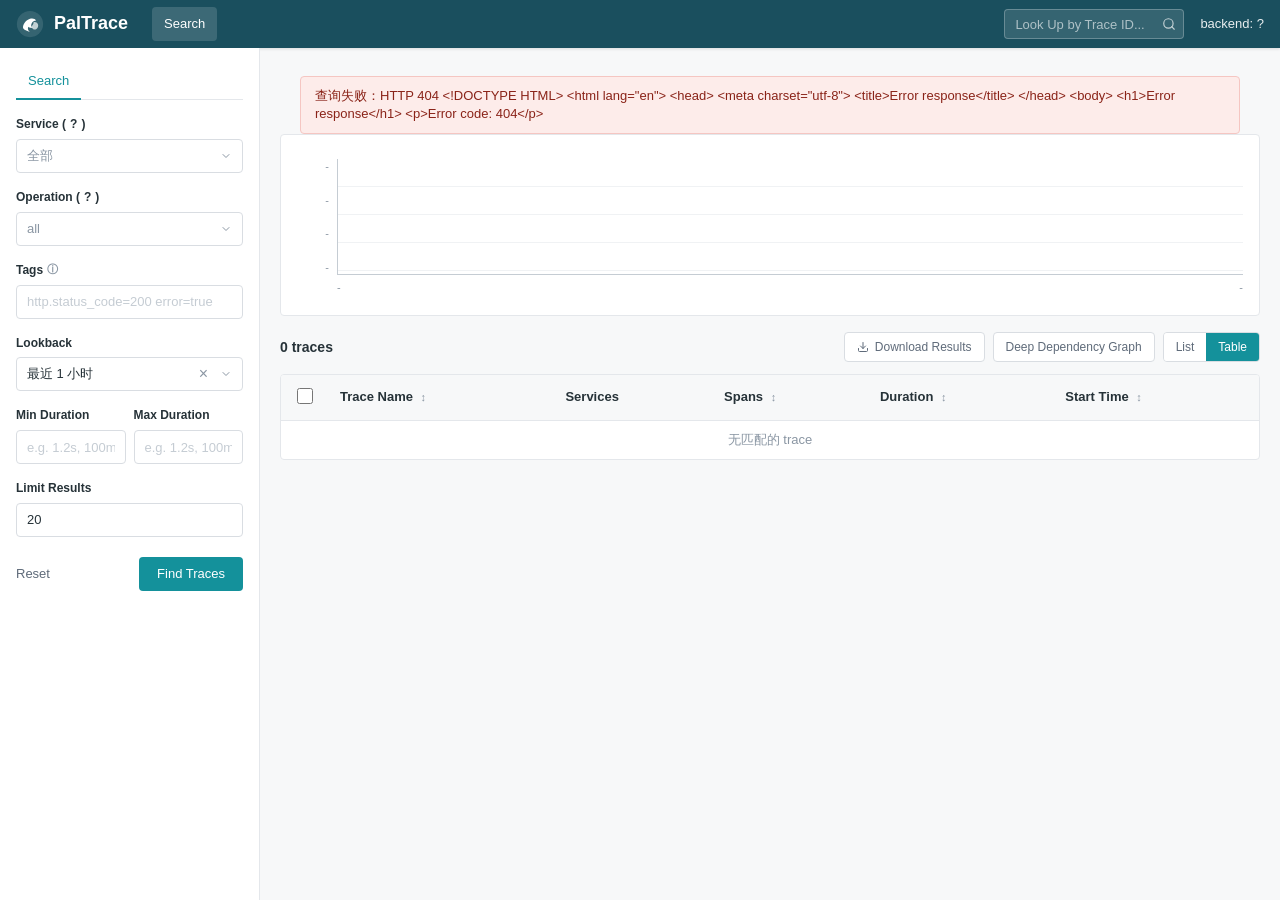
==== commit 6837c9bb: "ui界面修改" ====
--- a/app/static/index.html
+++ b/app/static/index.html
@@ -78,6 +78,22 @@
   padding: 0 10px; font-size: 13px; color: var(--text-main); background: #fff; outline: none;
 }
 .filter-input::placeholder { color: #c5ccd3; }
+
+/* ---------- 自定义时间范围（Start/End date+time） ---------- */
+.time-range-block { margin-bottom: 16px; }
+.time-range-block[hidden] { display: none; }
+.time-range-row {
+  display: flex; gap: 8px;
+  margin-bottom: 8px;
+}
+.time-range-row:last-child { margin-bottom: 0; }
+.time-range-row input {
+  flex: 1; min-width: 0; height: 34px;
+  border: 1px solid var(--border-dark); border-radius: 4px;
+  padding: 0 10px; font-size: 13px; color: var(--text-main);
+  background: #fff; font-family: inherit; outline: none;
+}
+.time-range-row input:focus { border-color: var(--primary); box-shadow: 0 0 0 2px rgba(20,145,155,0.10); }
 
 /* ---------- 普通下拉 combobox（无搜索框） ---------- */
 .combo { position: relative; }
@@ -236,18 +252,162 @@
 .mini-bars { position: absolute; left: 20px; right: 20px; top: 0; bottom: 0; pointer-events: none; }
 .mini-bar { position: absolute; height: 6px; top: 50%; transform: translateY(-50%); border-radius: 3px; background: var(--primary); }
 
-/* ---------- span 详情面板（design 没有，沿用旧版的 key/value 风格） ---------- */
-.span-detail { background: #fff; border: 1px solid var(--border-color); border-radius: 4px; padding: 14px 16px; margin: 12px 20px; font-size: 12px; }
-.span-detail-head { display: flex; align-items: center; gap: 10px; margin-bottom: 10px; }
-.span-detail-head strong { font-size: 13px; }
+/* ---------- span 详情面板（Jaeger 风格：Details + GenAI 两个 tab） ---------- */
+.span-detail { background: #fff; border: 1px solid var(--border-color); border-radius: 4px; padding: 14px 16px 16px; margin: 12px 20px; font-size: 12px; }
+.span-detail-head { display: flex; align-items: center; gap: 10px; margin-bottom: 6px; }
+.span-detail-head strong { font-size: 14px; }
 .span-detail-head .badge { font-size: 11px; color: var(--text-secondary); border: 1px solid var(--border-color); border-radius: 999px; padding: 1px 8px; background: #fafbfc; }
 .span-detail-head .spacer { flex: 1; }
 .span-detail-head button { font: inherit; font-size: 12px; padding: 3px 10px; border: 1px solid var(--border-color); background: #fff; border-radius: 4px; cursor: pointer; color: var(--text-main); }
 .span-detail-head button:hover { background: #f0f3f7; }
-.kv { display: grid; grid-template-columns: 160px 1fr; gap: 4px 12px; }
-.kv .k { color: var(--text-muted); }
-.kv .v { word-break: break-all; white-space: pre-wrap; font-family: ui-monospace, SFMono-Regular, Menlo, monospace; font-size: 12px; }
-.span-detail-section-title { margin: 12px 0 6px; color: var(--text-muted); font-size: 12px; }
+.span-detail-meta {
+  display: flex; gap: 24px; font-size: 12px; color: var(--text-muted);
+  margin-bottom: 12px; flex-wrap: wrap;
+}
+.span-detail-meta strong { color: var(--text-main); margin-left: 4px; font-weight: 500; }
+/* Tabs */
+.span-detail-tabs { display: flex; border-bottom: 1px solid var(--border-color); margin-bottom: 12px; gap: 0; }
+.span-detail-tab {
+  padding: 8px 16px; font-size: 13px; color: var(--text-secondary);
+  background: none; border: none; border-bottom: 2px solid transparent;
+  margin-bottom: -1px; cursor: pointer; font-family: inherit;
+}
+.span-detail-tab:hover { color: var(--text-main); }
+.span-detail-tab.active { color: var(--primary); border-bottom-color: var(--primary); font-weight: 500; }
+.span-detail-tab-pane.hidden { display: none; }
+/* Collapsible section */
+.kv-section { margin-bottom: 14px; }
+.kv-section-head {
+  display: flex; align-items: center; gap: 6px;
+  font-size: 13px; font-weight: 600; color: var(--text-main);
+  cursor: pointer; user-select: none; padding: 4px 0;
+}
+.kv-section-head.no-toggle { cursor: default; }
+.kv-section-caret {
+  font-size: 10px; color: var(--text-muted); width: 12px;
+  display: inline-block; transition: transform 0.15s;
+}
+.kv-section.collapsed .kv-section-caret { transform: rotate(-90deg); }
+.kv-section.collapsed .kv-section-body { display: none; }
+.kv-section-body { padding-top: 4px; }
+.kv-empty { color: var(--text-muted); font-size: 12px; margin-left: 18px; font-style: italic; }
+.kv-rows { margin-left: 18px; font-size: 12px; }
+.kv-row {
+  display: flex; padding: 2px 0; gap: 8px; line-height: 1.5;
+  align-items: baseline;
+}
+.kv-row .k {
+  color: var(--text-secondary); font-family: ui-monospace, SFMono-Regular, Menlo, monospace;
+  flex-shrink: 0; word-break: break-all;
+}
+.kv-row .sep { color: var(--text-muted); flex-shrink: 0; }
+.kv-row .v {
+  color: var(--text-main); word-break: break-all; min-width: 0;
+  font-family: ui-monospace, SFMono-Regular, Menlo, monospace;
+}
+/* GenAI summary */
+.genai-summary {
+  display: grid; grid-template-columns: 90px 1fr; gap: 6px 16px;
+  font-size: 13px; margin: 6px 4px 16px; line-height: 1.6;
+}
+.genai-summary .k { color: var(--text-secondary); }
+.genai-summary .v { color: var(--text-main); }
+.genai-summary .v strong { font-weight: 600; }
+/* Conversation */
+.conversation-toolbar {
+  display: flex; justify-content: flex-end; gap: 6px; margin: 6px 0 8px;
+}
+.conversation-toolbar select, .conversation-toolbar button {
+  height: 26px; font-size: 12px; padding: 0 10px;
+  border: 1px solid var(--border-color); background: #fff;
+  border-radius: 4px; color: var(--text-main); cursor: pointer; font-family: inherit;
+}
+.conversation-toolbar select {
+  padding-right: 22px; appearance: none;
+  background-image: url("data:image/svg+xml,%3Csvg xmlns='http://www.w3.org/2000/svg' width='10' height='10' viewBox='0 0 24 24' fill='none' stroke='%235f6b7a' stroke-width='2' stroke-linecap='round' stroke-linejoin='round'%3E%3Cpolyline points='6 9 12 15 18 9'%3E%3C/polyline%3E%3C/svg%3E");
+  background-repeat: no-repeat; background-position: right 6px center;
+}
+.conversation { border-left: 2px solid var(--border-color); padding-left: 14px; margin-left: 4px; }
+.conv-msg { margin-bottom: 14px; }
+.conv-role {
+  font-size: 11px; font-weight: 700; letter-spacing: 0.5px;
+  margin-bottom: 4px; color: var(--text-secondary);
+}
+.conv-role.system { color: #7a5af5; }
+.conv-role.user { color: #14919b; }
+.conv-role.assistant { color: #0f8a72; }
+.conv-role.tool { color: #d98b0a; }
+.conv-content {
+  font-size: 13px; line-height: 1.55; color: var(--text-main);
+  word-break: break-word; white-space: pre-wrap;
+}
+.conv-content.md { white-space: normal; }
+.conv-content.md h1 { font-size: 20px; font-weight: 600; margin: 12px 0 6px; line-height: 1.3; }
+.conv-content.md h2 { font-size: 16px; font-weight: 600; margin: 10px 0 5px; line-height: 1.3; }
+.conv-content.md h3 { font-size: 14px; font-weight: 600; margin: 8px 0 4px; }
+.conv-content.md p { margin: 6px 0; }
+.conv-content.md ul, .conv-content.md ol { margin: 6px 0 6px 20px; padding: 0; }
+.conv-content.md li { margin: 2px 0; }
+.conv-content.md code {
+  background: #f0f3f7; padding: 1px 4px; border-radius: 3px;
+  font-family: ui-monospace, SFMono-Regular, Menlo, monospace; font-size: 12px;
+}
+.conv-content.md pre {
+  background: #f0f3f7; padding: 8px 10px; border-radius: 4px;
+  overflow-x: auto; font-size: 12px; margin: 6px 0;
+}
+.conv-content.md pre code { background: none; padding: 0; }
+.conv-content.md blockquote {
+  border-left: 3px solid var(--border-color); padding-left: 10px;
+  color: var(--text-secondary); margin: 6px 0;
+}
+.conv-content.md strong { font-weight: 600; }
+.conv-content.md em { font-style: italic; }
+.conv-content.md hr { border: none; border-top: 1px solid var(--border-color); margin: 8px 0; }
+
+/* ---------- JSON 块（Tags / Other GenAI / Conversation JSON 视图） ---------- */
+.kv-row-block {
+  display: block;     /* 覆盖默认 flex，让 key 单独一行，JSON 块独立成块 */
+  padding: 6px 0 8px;
+}
+.kv-row-block .kv-row-key {
+  font-family: ui-monospace, SFMono-Regular, Menlo, monospace;
+  font-size: 12px; color: var(--text-secondary);
+  margin-bottom: 4px;
+}
+.json-block-wrap { margin: 0 0 4px; }
+.json-block-head {
+  display: flex; align-items: center; justify-content: space-between;
+  margin-bottom: 2px;
+}
+.json-block-label {
+  font-size: 10px; color: var(--text-muted);
+  text-transform: uppercase; letter-spacing: 0.4px;
+}
+.json-block-toggle {
+  font: inherit; font-size: 11px; padding: 1px 8px;
+  border: 1px solid var(--border-color); background: #fff;
+  border-radius: 3px; cursor: pointer; color: var(--text-secondary);
+}
+.json-block-toggle:hover { color: var(--primary); border-color: var(--primary); }
+.json-block {
+  background: #fafbfc;
+  border: 1px solid var(--border-color);
+  border-radius: 4px;
+  padding: 8px 10px;
+  font-family: ui-monospace, SFMono-Regular, Menlo, monospace;
+  font-size: 11px; line-height: 1.5;
+  color: var(--text-main);
+  overflow-x: auto; overflow-y: auto;
+  max-height: 320px;
+  margin: 0;
+  white-space: pre;
+}
+.json-block .json-key { color: #0d7377; font-weight: 500; }
+.json-block .json-str { color: #c0392b; }
+.json-block .json-num { color: #2f6fed; }
+.json-block .json-lit { color: #7a5af5; font-style: italic; }
+.json-block-standalone { margin-top: 4px; }
 
 /* ---------- 错误横幅 ---------- */
 .banner { margin: 12px 20px 0; padding: 10px 14px; border-radius: 4px; background: #fdecea; border: 1px solid #f5c6c2; color: #8a2318; font-size: 13px; }
@@ -326,14 +486,32 @@
 
     <div class="filter-group">
       <label class="filter-label">Lookback</label>
-      <select class="filter-select" id="f-lookback">
-        <option value="300000">最近 5 分钟</option>
-        <option value="1800000">最近 30 分钟</option>
-        <option value="3600000" selected>最近 1 小时</option>
-        <option value="21600000">最近 6 小时</option>
-        <option value="86400000">最近 24 小时</option>
-        <option value="604800000">最近 7 天</option>
-      </select>
+      <div class="combo" id="combo-lookback">
+        <div class="combo-control" tabindex="0">
+          <span class="combo-value placeholder">最近 1 小时</span>
+          <button class="combo-clear" type="button" aria-label="清除" title="清除">×</button>
+          <svg class="combo-caret" width="12" height="12" viewBox="0 0 24 24" fill="none" stroke="currentColor" stroke-width="2" stroke-linecap="round" stroke-linejoin="round">
+            <polyline points="6 9 12 15 18 9"></polyline>
+          </svg>
+        </div>
+        <div class="combo-dropdown" hidden>
+          <div class="combo-options"></div>
+        </div>
+      </div>
+    </div>
+
+    <!-- 自定义时间范围：Lookback 选 "Custom Time Range" 时显示 -->
+    <div class="filter-group time-range-block" id="custom-time-range" hidden>
+      <label class="filter-label">Start Time</label>
+      <div class="time-range-row">
+        <input type="date" id="f-start-date">
+        <input type="time" id="f-start-time" step="1">
+      </div>
+      <label class="filter-label">End Time</label>
+      <div class="time-range-row">
+        <input type="date" id="f-end-date">
+        <input type="time" id="f-end-time" step="1">
+      </div>
     </div>
 
     <div class="filter-group">
@@ -721,10 +899,42 @@
 };
 
 function rangeParams() {
-  const preset = document.getElementById('f-lookback').value;
+  const preset = (searchPage.combos && searchPage.combos.lookback.getValue()) || '3600000';
+  if (preset === 'custom') {
+    const s = _readCustomMs('start');
+    const e = _readCustomMs('end');
+    // 用户没填完就保留回退到 1 小时，避免误把窗口拉到 1970
+    if (s != null && e != null && s < e) return { start: s, end: e };
+  }
   const now = Date.now();
   const span = PRESET_TO_MS[preset] || 3600e3;
   return { start: now - span, end: now };
+}
+
+function _readCustomMs(kind) {
+  const d = document.getElementById(`f-${kind}-date`)?.value;
+  const t = document.getElementById(`f-${kind}-time`)?.value;
+  if (!d || !t) return null;
+  // 浏览器原生 time 输入 step="1" 给出 HH:MM:SS；兜底补 0 秒
+  const time = t.length === 5 ? `${t}:00` : t;
+  const ms = Date.parse(`${d}T${time}`);
+  return Number.isFinite(ms) ? ms : null;
+}
+
+function ensureCustomDefaults() {
+  const sd = document.getElementById('f-start-date');
+  const st = document.getElementById('f-start-time');
+  const ed = document.getElementById('f-end-date');
+  const et = document.getElementById('f-end-time');
+  const pad = n => String(n).padStart(2, '0');
+  const dateStr = d => `${d.getFullYear()}-${pad(d.getMonth()+1)}-${pad(d.getDate())}`;
+  const timeStr = d => `${pad(d.getHours())}:${pad(d.getMinutes())}:${pad(d.getSeconds())}`;
+  const now = new Date();
+  const oneHourAgo = new Date(now.getTime() - 3600e3);
+  if (!sd.value) sd.value = dateStr(oneHourAgo);
+  if (!st.value) st.value = timeStr(oneHourAgo);
+  if (!ed.value) ed.value = dateStr(now);
+  if (!et.value) et.value = timeStr(now);
 }
 
 searchPage.bootstrap = async function() {
@@ -742,7 +952,52 @@
       placeholder: 'all',
       onChange: () => { /* 只在 Find Traces 时才生效，不主动查 */ },
     }),
+    lookback: makeCombo(document.getElementById('combo-lookback'), {
+      placeholder: '选择时间窗口',
+      onChange: v => {
+        // 自定义范围：展开 Start/End 输入框 + 给默认值
+        const block = document.getElementById('custom-time-range');
+        if (v === 'custom') {
+          block.hidden = false;
+          ensureCustomDefaults();
+        } else {
+          block.hidden = true;
+        }
+        this.loadServices();
+        this.loadOperations();
+        this.find();
+      },
+    }),
   };
+  // 填充 lookback 静态选项 + 设默认（最近 1 小时）
+  this.combos.lookback.setOptions([
+    { value: '300000',     label: '最近 5 分钟' },
+    { value: '1800000',    label: '最近 30 分钟' },
+    { value: '3600000',    label: '最近 1 小时' },
+    { value: '21600000',   label: '最近 6 小时' },
+    { value: '86400000',   label: '最近 24 小时' },
+    { value: '604800000',  label: '最近 7 天' },
+    { value: 'custom',     label: 'Custom Time Range' },
+  ]);
+  this.combos.lookback.setValue('3600000');
+
+  // 自定义时间范围输入变化 → 触发重查
+  ['f-start-date', 'f-start-time', 'f-end-date', 'f-end-time'].forEach(id => {
+    document.getElementById(id).addEventListener('change', () => {
+      if (this.combos.lookback.getValue() === 'custom') {
+        // 校验：start < end 才查；不合法只提示不查
+        const s = _readCustomMs('start');
+        const e = _readCustomMs('end');
+        if (s != null && e != null && s < e) {
+          this.loadServices();
+          this.loadOperations();
+          this.find();
+        } else if (s != null && e != null && s >= e) {
+          showError('Start time 必须早于 End time');
+        }
+      }
+    });
+  });
 
   await Promise.all([this.loadServices(), this.loadOperations()]);
   await this.find();
@@ -914,8 +1169,13 @@
   // 重置 combo：清空选中并重拉数据
   searchPage.combos.service.setValue('');
   searchPage.combos.operation.setValue('');
+  searchPage.combos.lookback.setValue('3600000');
+  // 清空自定义时间范围 + 隐藏
+  ['f-start-date', 'f-start-time', 'f-end-date', 'f-end-time'].forEach(id => {
+    document.getElementById(id).value = '';
+  });
+  document.getElementById('custom-time-range').hidden = true;
   document.getElementById('f-tags').value = '';
-  document.getElementById('f-lookback').value = '3600000';
   document.getElementById('f-min-dur').value = '';
   document.getElementById('f-max-dur').value = '';
   document.getElementById('f-limit').value = '20';
@@ -926,12 +1186,7 @@
 ['f-min-dur', 'f-max-dur'].forEach(id => {
   document.getElementById(id).addEventListener('change', () => searchPage.applyClientFilter());
 });
-// 切换 lookback 时：重拉下拉框 + 重查
-document.getElementById('f-lookback').onchange = () => {
-  searchPage.loadServices();
-  searchPage.loadOperations();
-  searchPage.find();
-};
+// 切 lookback 由 combo onChange 自动处理（loadServices + loadOperations + find）
 
 // 点页面其他地方时关闭所有 combo 下拉
 document.addEventListener('mousedown', e => {
@@ -1163,26 +1418,236 @@
   renderTraceAll();
 };
 
+/* ============================================================
+ * Span 详情：Jaeger 风格（Details / GenAI 两个 tab）
+ * ============================================================ */
+
+// 解析 Google GenerativeAI / OpenAI 风格的 messages 数组：
+//   可能是 JSON 字符串，也可能是已经解析的数组
+//   单条 message 可能是 {role, parts:[{type,content}]} 或 {role, content}
+function _parseMessages(raw) {
+  if (!raw) return [];
+  const arr = Array.isArray(raw) ? raw : (() => { try { return JSON.parse(raw); } catch (_) { return []; } })();
+  return arr.map(m => ({
+    role: (m.role || m.author || 'user').toString(),
+    content: _extractParts(m.parts != null ? m.parts : m.content),
+  })).filter(m => m.content);
+}
+function _extractParts(p) {
+  if (p == null) return '';
+  if (typeof p === 'string') return p;
+  if (Array.isArray(p)) {
+    return p.map(item => {
+      if (typeof item === 'string') return item;
+      if (item.content != null) return typeof item.content === 'string' ? item.content : JSON.stringify(item.content);
+      if (item.text != null) return item.text;
+      return JSON.stringify(item);
+    }).join('\n');
+  }
+  return JSON.stringify(p);
+}
+
+// 极简安全 markdown：先 HTML escape，再做白名单替换；不会引入 XSS
+function renderMarkdown(text) {
+  if (!text) return '';
+  let h = esc(text);
+  // 1. code fence（先处理，避免内部被下面的规则改）
+  h = h.replace(/```[a-zA-Z0-9_-]*\n([\s\S]*?)```/g, (_, code) => `<pre><code>${code}</code></pre>`);
+  // 2. inline code
+  h = h.replace(/`([^`\n]+)`/g, '<code>$1</code>');
+  // 3. headings（行首）
+  h = h.replace(/^###### (.+)$/gm, '<h3>$1</h3>');
+  h = h.replace(/^#### (.+)$/gm, '<h3>$1</h3>');
+  h = h.replace(/^### (.+)$/gm, '<h3>$1</h3>');
+  h = h.replace(/^## (.+)$/gm, '<h2>$1</h2>');
+  h = h.replace(/^# (.+)$/gm, '<h1>$1</h1>');
+  // 4. bold / italic
+  h = h.replace(/\*\*([^*\n]+)\*\*/g, '<strong>$1</strong>');
+  h = h.replace(/(^|[^*])\*([^*\n]+)\*/g, '$1<em>$2</em>');
+  // 5. lists：把连续的 "- xxx" / "* xxx" 行打包成 <ul>
+  h = h.replace(/(^|\n)((?:[-*] [^\n]+\n?)+)/g, (m, pre, block) => {
+    const items = block.trim().split('\n').map(line => `<li>${line.replace(/^[-*] /, '')}</li>`).join('');
+    return `${pre}<ul>${items}</ul>`;
+  });
+  h = h.replace(/(^|\n)((?:\d+\. [^\n]+\n?)+)/g, (m, pre, block) => {
+    const items = block.trim().split('\n').map(line => `<li>${line.replace(/^\d+\. /, '')}</li>`).join('');
+    return `${pre}<ol>${items}</ol>`;
+  });
+  // 6. blockquote
+  h = h.replace(/(^|\n)&gt; ([^\n]+)/g, '$1<blockquote>$2</blockquote>');
+  // 7. horizontal rule
+  h = h.replace(/^---+$/gm, '<hr>');
+  // 8. 段落：双换行 → </p><p>；单换行 → <br>
+  h = h.replace(/\n{2,}/g, '</p><p>');
+  h = h.replace(/\n/g, '<br>');
+  // 9. 包裹 <p>
+  if (!/^<(h\d|ul|ol|pre|blockquote|p|hr)/.test(h)) h = '<p>' + h + '</p>';
+  return h;
+}
+
+// 把任意值规范成 pretty-print 的 JSON 字符串；非 JSON 输入原样返回
+function _normalizeToJson(v) {
+  if (v == null) return '';
+  if (typeof v === 'string') {
+    const t = v.trim();
+    if ((t.startsWith('{') && t.endsWith('}')) || (t.startsWith('[') && t.endsWith(']'))) {
+      try { return JSON.stringify(JSON.parse(v), null, 2); } catch (_) { return v; }
+    }
+    return v;
+  }
+  if (typeof v === 'object') return JSON.stringify(v, null, 2);
+  return String(v);
+}
+
+// 判断是否值得用 JSON 块展示（而不是 inline 单行）
+function _looksLikeJson(v) {
+  if (v == null) return false;
+  if (typeof v === 'object') return true;          // 数组/对象直接当 JSON
+  if (typeof v !== 'string') return false;
+  const t = v.trim();
+  return t.length > 60 && ((t.startsWith('{') && t.endsWith('}')) || (t.startsWith('[') && t.endsWith(']')));
+}
+
+// 简易 JSON 语法高亮（HTML 安全的白名单着色）
+function _highlightJson(json) {
+  let h = esc(json);
+  h = h.replace(/(&quot;[^&\n]*?&quot;)(\s*:)/g, '<span class="json-key">$1</span>$2');
+  h = h.replace(/:\s*(&quot;[^&\n]*?&quot;)/g, ': <span class="json-str">$1</span>');
+  h = h.replace(/:\s*(\b-?\d+(?:\.\d+)?(?:[eE][+-]?\d+)?\b)/g, ': <span class="json-num">$1</span>');
+  h = h.replace(/\b(true|false|null)\b/g, '<span class="json-lit">$1</span>');
+  return h;
+}
+
+// 渲染一个 JSON 块（带高亮）；点击标题可在折叠/展开之间切
+function renderJsonBlock(raw, label = 'JSON') {
+  const json = _normalizeToJson(raw);
+  const dataStr = esc(json);
+  return `<div class="json-block-wrap">
+    <div class="json-block-head">
+      <span class="json-block-label">${esc(label)}</span>
+      <button class="json-block-toggle" data-action="copy" data-text='${dataStr}'>Copy</button>
+    </div>
+    <pre class="json-block">${_highlightJson(json)}</pre>
+  </div>`;
+}
+
+// 渲染单个 key=value 行；JSON-like 的值自动用 JSON 块展示
+function renderKvRow(k, v) {
+  if (_looksLikeJson(v)) {
+    return `<div class="kv-row kv-row-block">
+      <div class="kv-row-key">${esc(k)}</div>
+      ${renderJsonBlock(v)}
+    </div>`;
+  }
+  let display;
+  if (v == null) display = '';
+  else if (typeof v === 'object') display = JSON.stringify(v);
+  else display = String(v);
+  return `<div class="kv-row"><span class="k">${esc(k)}</span><span class="sep">=</span><span class="v">${esc(display)}</span></div>`;
+}
+
+// 渲染一组 key=value
+function renderKvSection(title, entries, { collapsed = false, noToggle = false } = {}) {
+  const items = entries.length
+    ? `<div class="kv-rows">${entries.map(([k, v]) => renderKvRow(k, v)).join('')}</div>`
+    : '<div class="kv-empty">(empty)</div>';
+  const cls = `kv-section${collapsed ? ' collapsed' : ''}`;
+  const headCls = `kv-section-head${noToggle ? ' no-toggle' : ''}`;
+  const caret = noToggle ? '' : '<span class="kv-section-caret">▾</span>';
+  return `<div class="${cls}">
+    <div class="${headCls}">${caret}<span>${esc(title)}</span></div>
+    <div class="kv-section-body">${items}</div>
+  </div>`;
+}
+
+// GenAI 专属摘要（Provider / Model / Tokens）
+function renderGenAISummary(attrs) {
+  const provider = attrs['gen_ai.provider.name'];
+  const model = attrs['gen_ai.response.model'] || attrs['gen_ai.request.model'];
+  const inT = attrs['gen_ai.usage.input_tokens'] ?? attrs['gen_ai.usage.prompt_tokens'];
+  const outT = attrs['gen_ai.usage.output_tokens'] ?? attrs['gen_ai.usage.completion_tokens'];
+  const v = x => x == null ? '<span style="color:var(--text-muted)">-</span>' : esc(String(x));
+  const tokenBlock = (inT != null || outT != null)
+    ? `Input <strong>${fmt(inT || 0)}</strong> &nbsp; Output <strong>${fmt(outT || 0)}</strong>`
+    : '<span style="color:var(--text-muted)">-</span>';
+  return `<div class="genai-summary">
+    <div class="k">Provider</div><div class="v">${v(provider)}</div>
+    <div class="k">Model</div><div class="v">${v(model)}</div>
+    <div class="k">Tokens</div><div class="v">${tokenBlock}</div>
+  </div>`;
+}
+
+// Conversation 渲染（按 role 排版，带 Markdown/Text/JSON 切换 + Copy）
+function renderConversationSection(inputMsgs, outputMsgs, sysInstr) {
+  const sysMsgs  = _parseMessages(sysInstr);
+  const inputParsed  = _parseMessages(inputMsgs);
+  const outputParsed = _parseMessages(outputMsgs);
+  const messages = [...sysMsgs, ...inputParsed, ...outputParsed];
+  if (!messages.length) return '';
+  const dataStr = esc(JSON.stringify(messages));
+  // 同时把原始 JSON 也备一份（用于 "JSON" 视图）
+  const rawJson = [sysInstr, inputMsgs, outputMsgs].filter(Boolean).join('\n');
+  const rawDataStr = esc(rawJson);
+  const body = messages.map(m => {
+    const roleLower = m.role.toLowerCase();
+    return `<div class="conv-msg">
+      <div class="conv-role ${esc(roleLower)}">${esc(m.role.toUpperCase())}</div>
+      <div class="conv-content md" data-raw="${esc(m.content)}">${renderMarkdown(m.content)}</div>
+    </div>`;
+  }).join('');
+  return `<div class="kv-section" id="conv-section">
+    <div class="kv-section-head no-toggle"><span>Conversation</span></div>
+    <div class="conversation-toolbar">
+      <select id="conv-fmt">
+        <option value="markdown" selected>Markdown</option>
+        <option value="text">Text</option>
+        <option value="json">JSON</option>
+      </select>
+      <button id="conv-copy" data-messages='${dataStr}'>Copy</button>
+    </div>
+    <div class="conversation" id="conv-body">${body}</div>
+    <div class="conv-raw-json hidden" id="conv-raw-json" data-raw='${rawDataStr}'></div>
+  </div>`;
+}
+
 function selectSpan(spanId) {
   tvSelectedSpan = spanId;
   renderTraceAll();
-  // 详情面板
   const s = tvSpans.find(x => x.span_id === spanId);
   if (!s) return;
-  const fields = [
-    ['service', s.service], ['span_name', s.span_name],
-    ['span_id', s.span_id], ['parent_span_id', s.parent_span_id || '(root)'],
-    ['kind', s.kind], ['operation', s.operation],
-    ['start', formatTimestamp(s.start_time)], ['duration', formatDuration(s.duration_ms)], ['status', s.status],
-  ];
-  if (s.model) fields.push(['model', s.model]);
-  if (s.tool_name) fields.push(['tool_name', s.tool_name]);
-  if (s.total_tokens)
-    fields.push(['tokens', `${fmt(s.input_tokens)} in / ${fmt(s.output_tokens)} out`]);
-
   const attrs = s.attributes || {};
-  const keys = Object.keys(attrs).sort();
-  const cell = (k, v) => `<div class="k">${esc(k)}</div><div class="v">${esc(v)}</div>`;
+  const allKeys = Object.keys(attrs).sort();
+  const hasGenAI = allKeys.some(k => k.startsWith('gen_ai.'));
+
+  // Process 数据直接取 s.process（OTLP resource 里的 deployment.*/service.*/telemetry.*/host.*/os.*），
+  // 而不是从 span attrs 里启发式筛选——这样对每条 trace 真正"全局"的属性都展示。
+  const processObj = s.process || {};
+  const processEntries = Object.entries(processObj).sort(([a], [b]) => a.localeCompare(b));
+  // Tags：span 自身的属性（不含 process——不在 attrs 里，也跟 processEntries 不重叠）
+  const tagEntries = allKeys.map(k => [k, attrs[k]]);
+
+  const detailsPane = renderKvSection('Tags', tagEntries) + renderKvSection('Process', processEntries);
+
+  // GenAI tab
+  let genaiPane = '';
+  if (hasGenAI) {
+    const covered = new Set([
+      'gen_ai.provider.name', 'gen_ai.response.model', 'gen_ai.request.model',
+      'gen_ai.usage.input_tokens', 'gen_ai.usage.prompt_tokens',
+      'gen_ai.usage.output_tokens', 'gen_ai.usage.completion_tokens',
+      'gen_ai.input.messages', 'gen_ai.output.messages', 'gen_ai.system_instructions',
+    ]);
+    const otherGenAI = allKeys.filter(k => k.startsWith('gen_ai.') && !covered.has(k))
+                                  .map(k => [k, attrs[k]]);
+    const conv = renderConversationSection(
+      attrs['gen_ai.input.messages'],
+      attrs['gen_ai.output.messages'],
+      attrs['gen_ai.system_instructions'],
+    );
+    genaiPane = renderGenAISummary(attrs)
+      + conv
+      + renderKvSection('Other GenAI Attributes', otherGenAI, { collapsed: true });
+  }
 
   document.getElementById('span-detail-container').innerHTML = `
     <div class="span-detail">
@@ -1193,15 +1658,100 @@
         <span class="spacer"></span>
         <button id="sd-copy">复制 span_id</button>
       </div>
-      <div class="kv">${fields.map(([k, v]) => cell(k, v)).join('')}</div>
-      <div class="span-detail-section-title">属性 (${keys.length})</div>
-      <div class="kv">${keys.length
-        ? keys.map(k => cell(k, typeof attrs[k] === 'object' ? JSON.stringify(attrs[k]) : attrs[k])).join('')
-        : cell('-', '（无）')}</div>
+      <div class="span-detail-meta">
+        <span>Service:<strong>${esc(s.service || '')}</strong></span>
+        <span>Duration:<strong>${esc(formatDuration(s.duration_ms))}</strong></span>
+        <span>Start Time:<strong>${esc(formatTimestamp(s.start_time))}</strong></span>
+      </div>
+      <div class="span-detail-tabs">
+        <button class="span-detail-tab active" data-tab="details">Details</button>
+        ${hasGenAI ? '<button class="span-detail-tab" data-tab="genai">GenAI</button>' : ''}
+      </div>
+      <div class="span-detail-tab-pane" data-pane="details">${detailsPane}</div>
+      ${hasGenAI ? `<div class="span-detail-tab-pane hidden" data-pane="genai">${genaiPane}</div>` : ''}
     </div>`;
+
+  // Tab 切换
+  document.querySelectorAll('.span-detail-tab').forEach(t => {
+    t.onclick = () => {
+      document.querySelectorAll('.span-detail-tab').forEach(x => x.classList.toggle('active', x === t));
+      const target = t.dataset.tab;
+      document.querySelectorAll('.span-detail-tab-pane').forEach(p => {
+        p.classList.toggle('hidden', p.dataset.pane !== target);
+      });
+    };
+  });
+  // Collapsible 折叠/展开
+  document.querySelectorAll('.span-detail .kv-section-head').forEach(h => {
+    if (h.classList.contains('no-toggle')) return;
+    h.onclick = () => h.parentElement.classList.toggle('collapsed');
+  });
+  // 复制 span_id
   const btn = document.getElementById('sd-copy');
   if (btn && navigator.clipboard) btn.onclick = () => navigator.clipboard.writeText(s.span_id || '');
-  // 滚到详情面板
+  // 复制 conversation（基于当前选中的视图模式）
+  const convCopy = document.getElementById('conv-copy');
+  if (convCopy && navigator.clipboard) {
+    convCopy.onclick = () => {
+      const mode = document.getElementById('conv-fmt')?.value || 'markdown';
+      let text;
+      if (mode === 'json') {
+        text = document.getElementById('conv-raw-json')?.dataset.raw || '';
+      } else {
+        const msgs = JSON.parse(convCopy.dataset.messages || '[]');
+        text = msgs.map(m => `[${m.role.toUpperCase()}]\n${m.content}`).join('\n\n---\n\n');
+      }
+      navigator.clipboard.writeText(text).then(() => {
+        const orig = convCopy.textContent;
+        convCopy.textContent = 'Copied!';
+        setTimeout(() => convCopy.textContent = orig, 1200);
+      });
+    };
+  }
+  // Markdown / Text / JSON 切换
+  const convFmt = document.getElementById('conv-fmt');
+  const convBody = document.getElementById('conv-body');
+  const convRawJson = document.getElementById('conv-raw-json');
+  if (convFmt && convBody && convRawJson) {
+    // 首次进入：把 raw JSON 渲染成高亮块（懒渲染）
+    if (!convRawJson.innerHTML) {
+      const raw = convRawJson.dataset.raw || '';
+      convRawJson.innerHTML = renderJsonBlock(raw, 'messages').replace('json-block-wrap', 'json-block-wrap json-block-standalone');
+    }
+    convFmt.onchange = e => {
+      const mode = e.target.value;
+      if (mode === 'json') {
+        convBody.classList.add('hidden');
+        convRawJson.classList.remove('hidden');
+      } else {
+        convBody.classList.remove('hidden');
+        convRawJson.classList.add('hidden');
+        document.querySelectorAll('#conv-body .conv-content').forEach(el => {
+          const raw = el.dataset.raw || '';
+          if (mode === 'markdown') {
+            el.classList.add('md');
+            el.innerHTML = renderMarkdown(raw);
+          } else {
+            el.classList.remove('md');
+            el.textContent = raw;
+          }
+        });
+      }
+    };
+  }
+  // 通用 JSON 块的 Copy 按钮（Tags / Other GenAI 里的）
+  document.querySelectorAll('.json-block-toggle[data-action="copy"]').forEach(b => {
+    b.onclick = e => {
+      e.stopPropagation();
+      const text = b.dataset.text || '';
+      navigator.clipboard.writeText(text).then(() => {
+        const orig = b.textContent;
+        b.textContent = 'Copied!';
+        setTimeout(() => b.textContent = orig, 1200);
+      });
+    };
+  });
+
   document.getElementById('span-detail-container').scrollIntoView({ behavior: 'smooth', block: 'nearest' });
 }
 
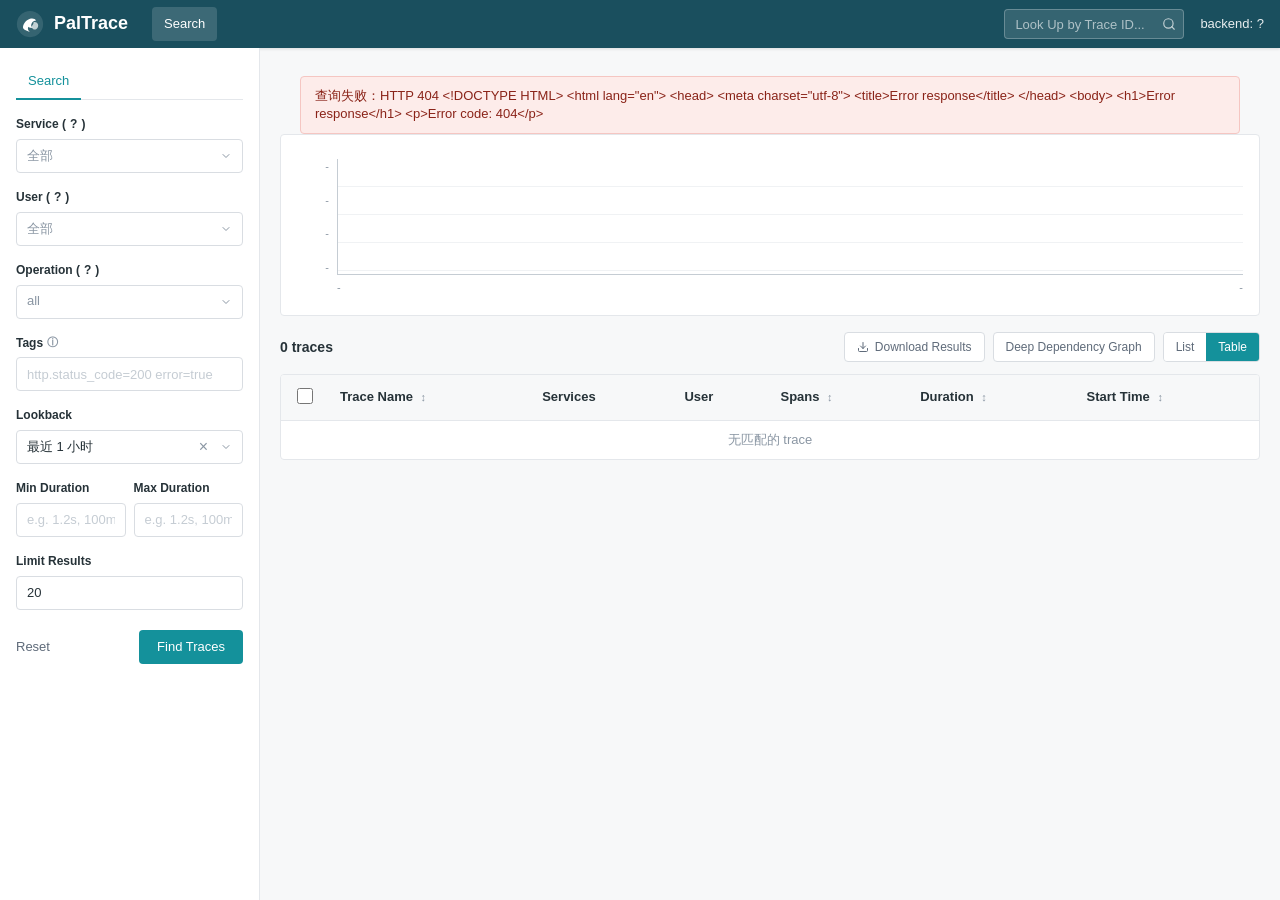
==== commit b791602e: "按照user维度查询支持" ====
--- a/app/static/index.html
+++ b/app/static/index.html
@@ -464,6 +464,22 @@
     </div>
 
     <div class="filter-group">
+      <label class="filter-label">User (<span class="combo-count" data-count-for="user">-</span>)</label>
+      <div class="combo" id="combo-user">
+        <div class="combo-control" tabindex="0">
+          <span class="combo-value placeholder">全部</span>
+          <button class="combo-clear" type="button" aria-label="清除" title="清除">×</button>
+          <svg class="combo-caret" width="12" height="12" viewBox="0 0 24 24" fill="none" stroke="currentColor" stroke-width="2" stroke-linecap="round" stroke-linejoin="round">
+            <polyline points="6 9 12 15 18 9"></polyline>
+          </svg>
+        </div>
+        <div class="combo-dropdown" hidden>
+          <div class="combo-options"></div>
+        </div>
+      </div>
+    </div>
+
+    <div class="filter-group">
       <label class="filter-label">Operation (<span class="combo-count" data-count-for="operation">-</span>)</label>
       <div class="combo" id="combo-operation">
         <div class="combo-control" tabindex="0">
@@ -578,13 +594,14 @@
             <th style="width: 30px;"><input type="checkbox" class="table-checkbox" id="select-all"></th>
             <th>Trace Name <span class="sort-icon">↕</span></th>
             <th>Services</th>
+            <th style="width: 96px;">User</th>
             <th>Spans <span class="sort-icon">↕</span></th>
             <th>Duration <span class="sort-icon">↕</span></th>
             <th>Start Time <span class="sort-icon">↕</span></th>
           </tr>
         </thead>
         <tbody id="results-tbody">
-          <tr><td colspan="6" class="empty">点击 Find Traces 查询</td></tr>
+          <tr><td colspan="7" class="empty">点击 Find Traces 查询</td></tr>
         </tbody>
       </table>
     </div>
@@ -945,6 +962,13 @@
       onChange: v => {
         // service 变更：重拉 operation（级联），并立刻重查
         this.loadOperations();
+        this.find();
+      },
+    }),
+    user: makeCombo(document.getElementById('combo-user'), {
+      placeholder: '全部',
+      onChange: () => {
+        // user 不级联其他下拉，直接重查（可与 service/operation 组合）
         this.find();
       },
     }),
@@ -999,7 +1023,7 @@
     });
   });
 
-  await Promise.all([this.loadServices(), this.loadOperations()]);
+  await Promise.all([this.loadServices(), this.loadOperations(), this.loadUsers()]);
   await this.find();
 };
 
@@ -1013,6 +1037,21 @@
       items.map(i => ({ value: i.service, label: i.service, count: i.count }))
     );
     // 保留当前选中（即使不在新列表里也保留显示）
+    countEl.textContent = items.length;
+  } catch (e) {
+    countEl.textContent = '?';
+  }
+};
+
+searchPage.loadUsers = async function() {
+  const { start, end } = rangeParams();
+  const countEl = document.querySelector('.combo-count[data-count-for="user"]');
+  try {
+    const d = await getJSON(`/api/users?start=${start}&end=${end}`);
+    const items = d.items || [];
+    this.combos.user.setOptions(
+      items.map(i => ({ value: i.user, label: i.user, count: i.count }))
+    );
     countEl.textContent = items.length;
   } catch (e) {
     countEl.textContent = '?';
@@ -1048,11 +1087,13 @@
   const { start, end } = rangeParams();
   const svc = this.combos.service.getValue();
   const op = this.combos.operation.getValue();
+  const usr = this.combos.user.getValue();
   const limit = Math.max(1, Math.min(200, parseInt(document.getElementById('f-limit').value) || 20));
 
   const params = new URLSearchParams({ start, end, size: limit });
   if (svc) params.set('service', svc);
   if (op) params.set('operation', op);
+  if (usr) params.set('user', usr);
 
   const t0 = performance.now();
   try {
@@ -1091,7 +1132,7 @@
   const items = searchPage.filteredResults;
   const tbody = document.getElementById('results-tbody');
   if (!items.length) {
-    tbody.innerHTML = '<tr><td colspan="6" class="empty">无匹配的 trace</td></tr>';
+    tbody.innerHTML = '<tr><td colspan="7" class="empty">无匹配的 trace</td></tr>';
     return;
   }
   const maxDur = Math.max(...items.map(t => t.duration_ms || 0), 1);
@@ -1104,6 +1145,7 @@
       <td><input type="checkbox" class="table-checkbox"></td>
       <td><a class="trace-name" data-tid="${esc(t.trace_id)}" title="${esc(t.trace_name)}">${esc(t.trace_name)}</a></td>
       <td><div class="service-badges">${svcHtml}</div></td>
+      <td class="user-cell">${t.user ? esc(t.user) : '<span style="color:var(--text-muted)">—</span>'}</td>
       <td class="spans-cell">${fmt(t.spans)}</td>
       <td>
         <div class="duration-cell">
@@ -1168,6 +1210,7 @@
 document.getElementById('f-reset').onclick = () => {
   // 重置 combo：清空选中并重拉数据
   searchPage.combos.service.setValue('');
+  searchPage.combos.user.setValue('');
   searchPage.combos.operation.setValue('');
   searchPage.combos.lookback.setValue('3600000');
   // 清空自定义时间范围 + 隐藏
@@ -1181,6 +1224,7 @@
   document.getElementById('f-limit').value = '20';
   // 重置相当于 service 清空，operation 要按新（无 service）级联刷新
   searchPage.loadOperations();
+  searchPage.loadUsers();
   searchPage.find();
 };
 ['f-min-dur', 'f-max-dur'].forEach(id => {
@@ -1228,6 +1272,7 @@
       ['Trace Start', formatTimestamp(m.start)],
       ['Duration', formatDuration(m.duration_ms)],
       ['Services', fmt((m.services || []).length)],
+      ['User', m.user || '—'],
       ['Depth', fmt(maxDepth(tvSpans))],
       ['Total Spans', fmt(m.span_count)],
       m.errors ? null : null,
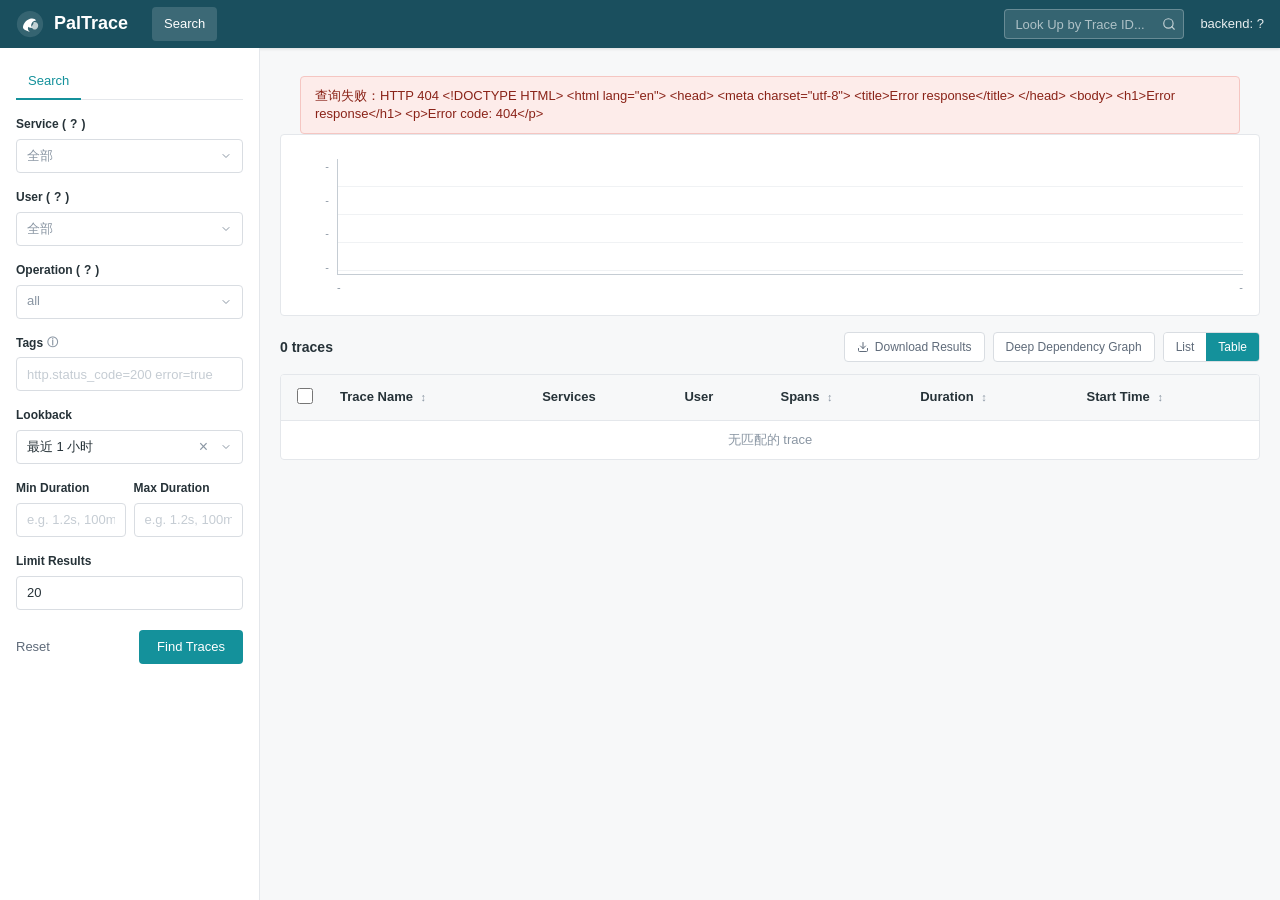
==== commit d5af19db: "1. 分布式部署支持，提供并发能力 2.前端优化" ====
--- a/app/static/index.html
+++ b/app/static/index.html
@@ -212,13 +212,16 @@
 .stat-value { color: var(--text-main); font-weight: 500; }
 .trace-timeline { display: flex; flex: 1; background: #fff; min-height: calc(100vh - 48px - 56px - 42px - 40px); }
 .trace-tree-panel { width: 340px; border-right: 1px solid var(--border-color); flex-shrink: 0; overflow: auto; }
-.tree-header { display: flex; align-items: center; justify-content: space-between; padding: 10px 14px; border-bottom: 1px solid var(--border-color); background: #f7f8f9; position: sticky; top: 0; z-index: 1; }
+/* 表头高度须与右侧 .timeline-ruler（32px）一致，保证两栏第一行从同一水平线开始 */
+.tree-header { display: flex; align-items: center; justify-content: space-between; padding: 4px 14px; border-bottom: 1px solid var(--border-color); background: #f7f8f9; position: sticky; top: 0; z-index: 1; }
 .tree-header-title { font-size: 13px; font-weight: 600; color: var(--text-main); display: flex; align-items: center; gap: 8px; }
 .tree-nav { display: flex; gap: 4px; }
 .tree-nav-btn { width: 24px; height: 24px; border: 1px solid var(--border-dark); background: #fff; border-radius: 4px; display: flex; align-items: center; justify-content: center; color: var(--text-secondary); cursor: pointer; }
 .tree-nav-btn:hover { border-color: var(--primary); color: var(--primary); }
 .tree-content { padding: 8px 0; }
-.tree-row { display: flex; align-items: center; padding: 5px 14px; font-size: 12px; color: var(--text-main); cursor: pointer; min-height: 26px; }
+/* 行高必须与右侧 .timeline-row（30px）严格一致：两列是独立容器，
+   行高哪怕差 1px 也会逐行累积成明显错位。固定 height 而非 min-height。 */
+.tree-row { display: flex; align-items: center; height: 30px; padding: 0 14px; font-size: 12px; color: var(--text-main); cursor: pointer; }
 .tree-row:hover { background: #f7fbfc; }
 .tree-row.sel { background: #eaf1fd; }
 .tree-row .indent { display: inline-block; flex-shrink: 0; }
@@ -237,8 +240,8 @@
 .timeline-ruler-mark:last-child { text-align: right; }
 .timeline-ruler-mark:last-child::before { left: 100%; }
 .timeline-rows { position: relative; min-width: 800px; padding: 8px 20px; }
-.timeline-row { height: 28px; position: relative; margin-bottom: 2px; }
-.timeline-bar { position: absolute; height: 14px; top: 7px; border-radius: 3px; background: var(--primary); border: 1px solid rgba(0,0,0,0.08); cursor: pointer; }
+.timeline-row { height: 30px; position: relative; }   /* 高度与 .tree-row 严格一致（30px） */
+.timeline-bar { position: absolute; height: 14px; top: 8px; border-radius: 3px; background: var(--primary); border: 1px solid rgba(0,0,0,0.08); cursor: pointer; }
 .timeline-bar:hover { filter: brightness(1.1); }
 .timeline-bar.dark { background: #0d5c63; }
 .timeline-bar.medium { background: #1a7a82; }
